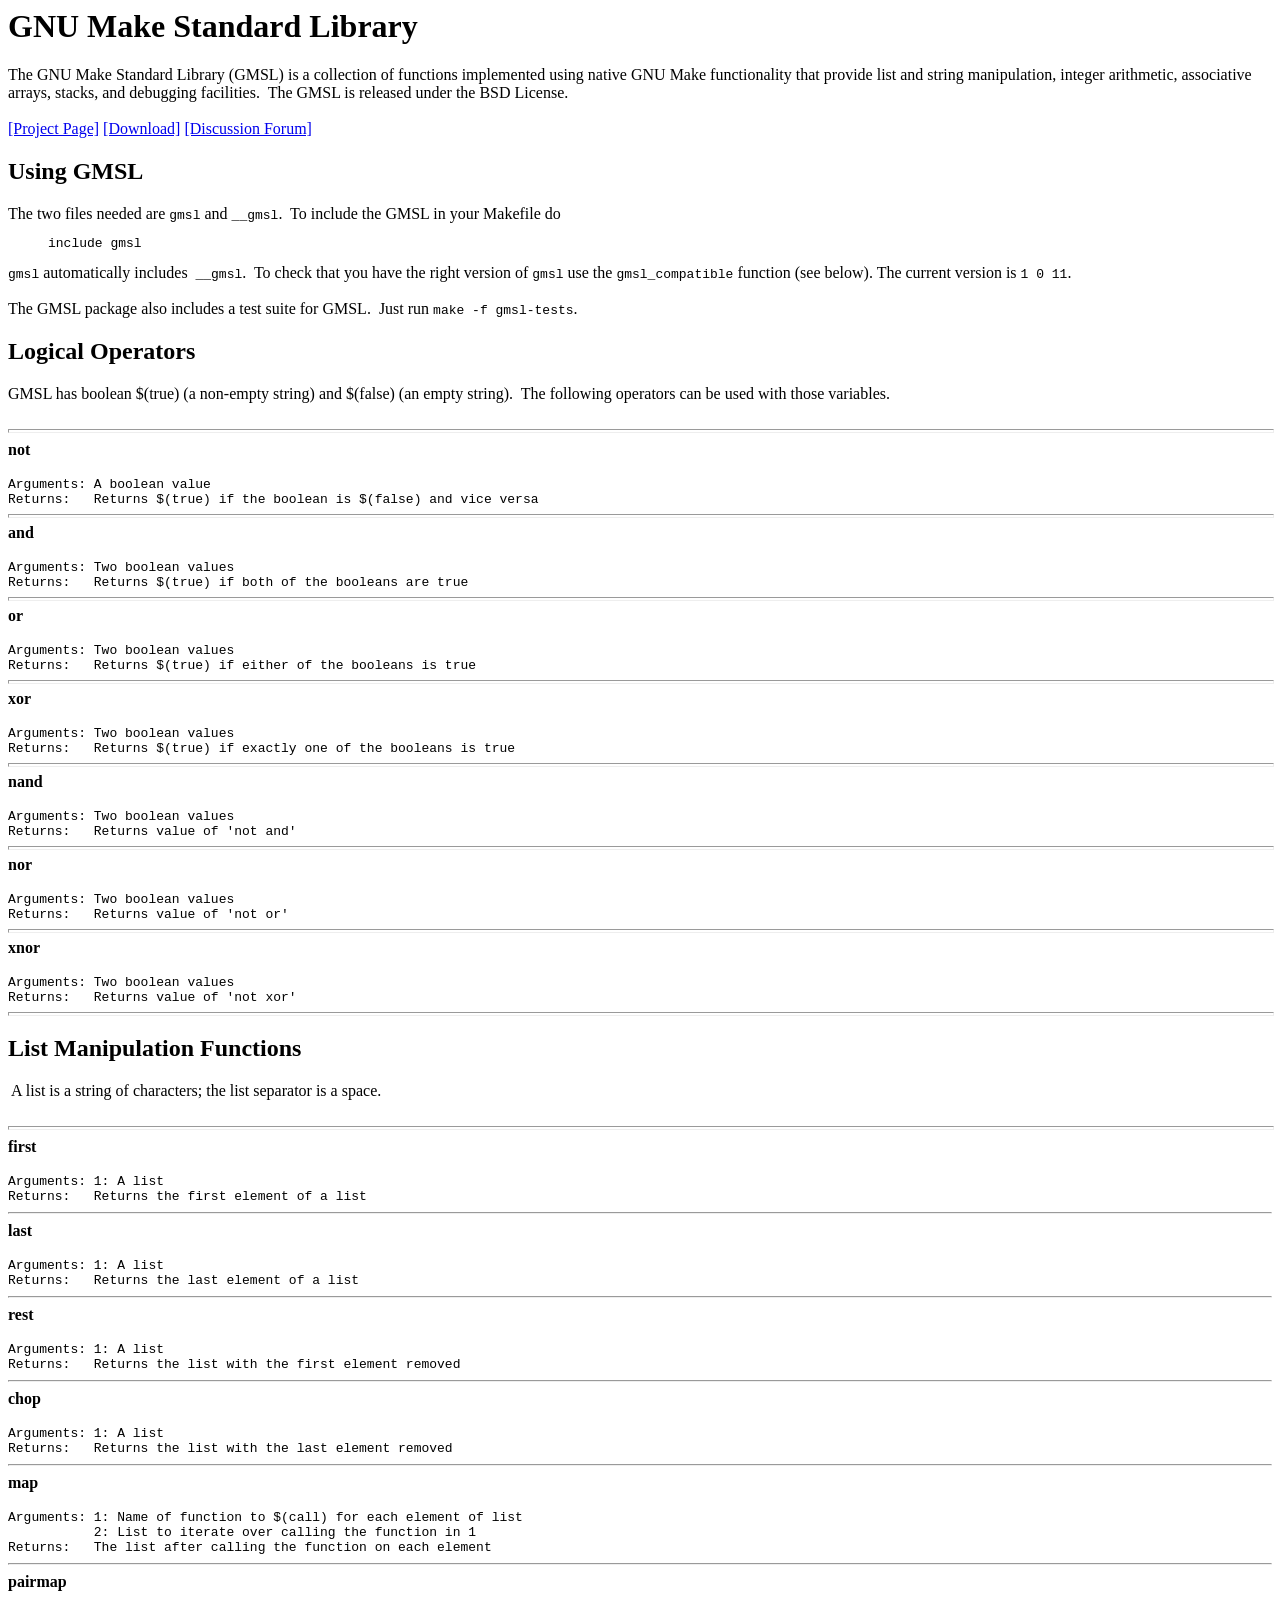
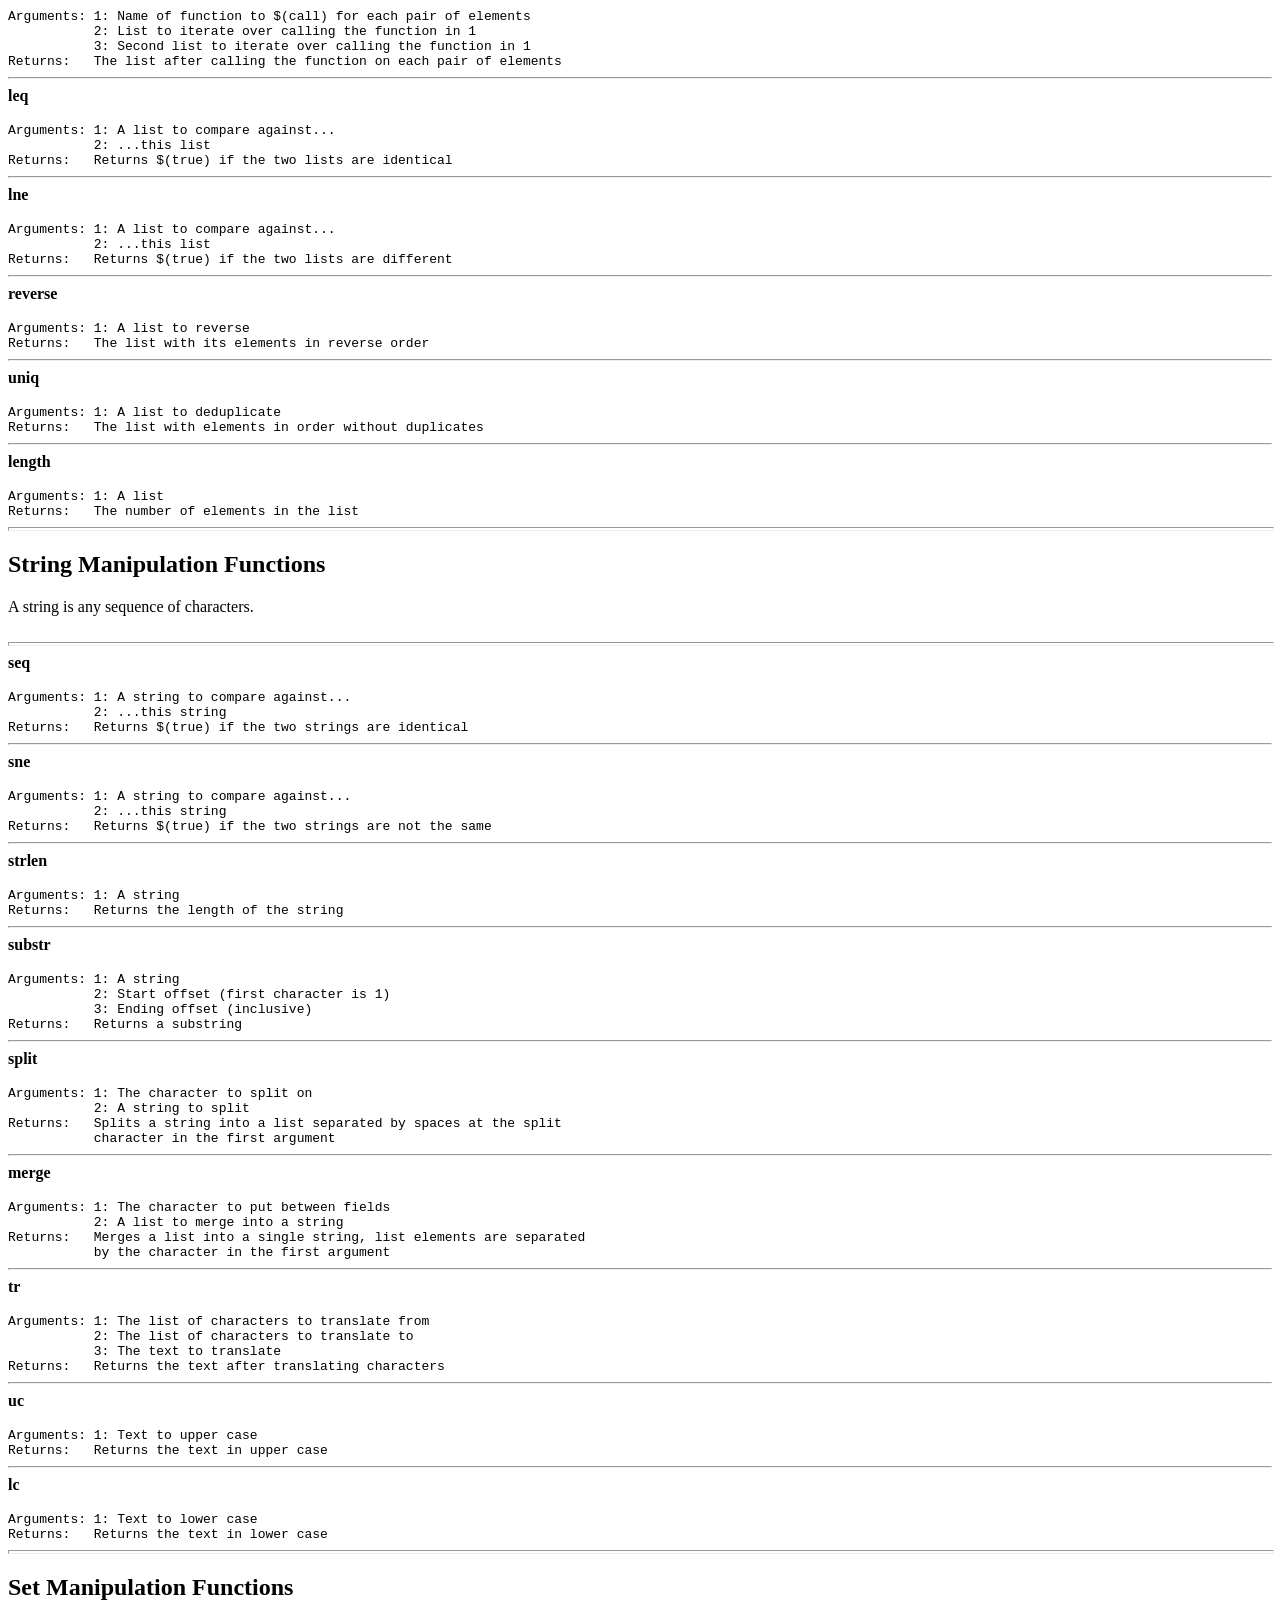
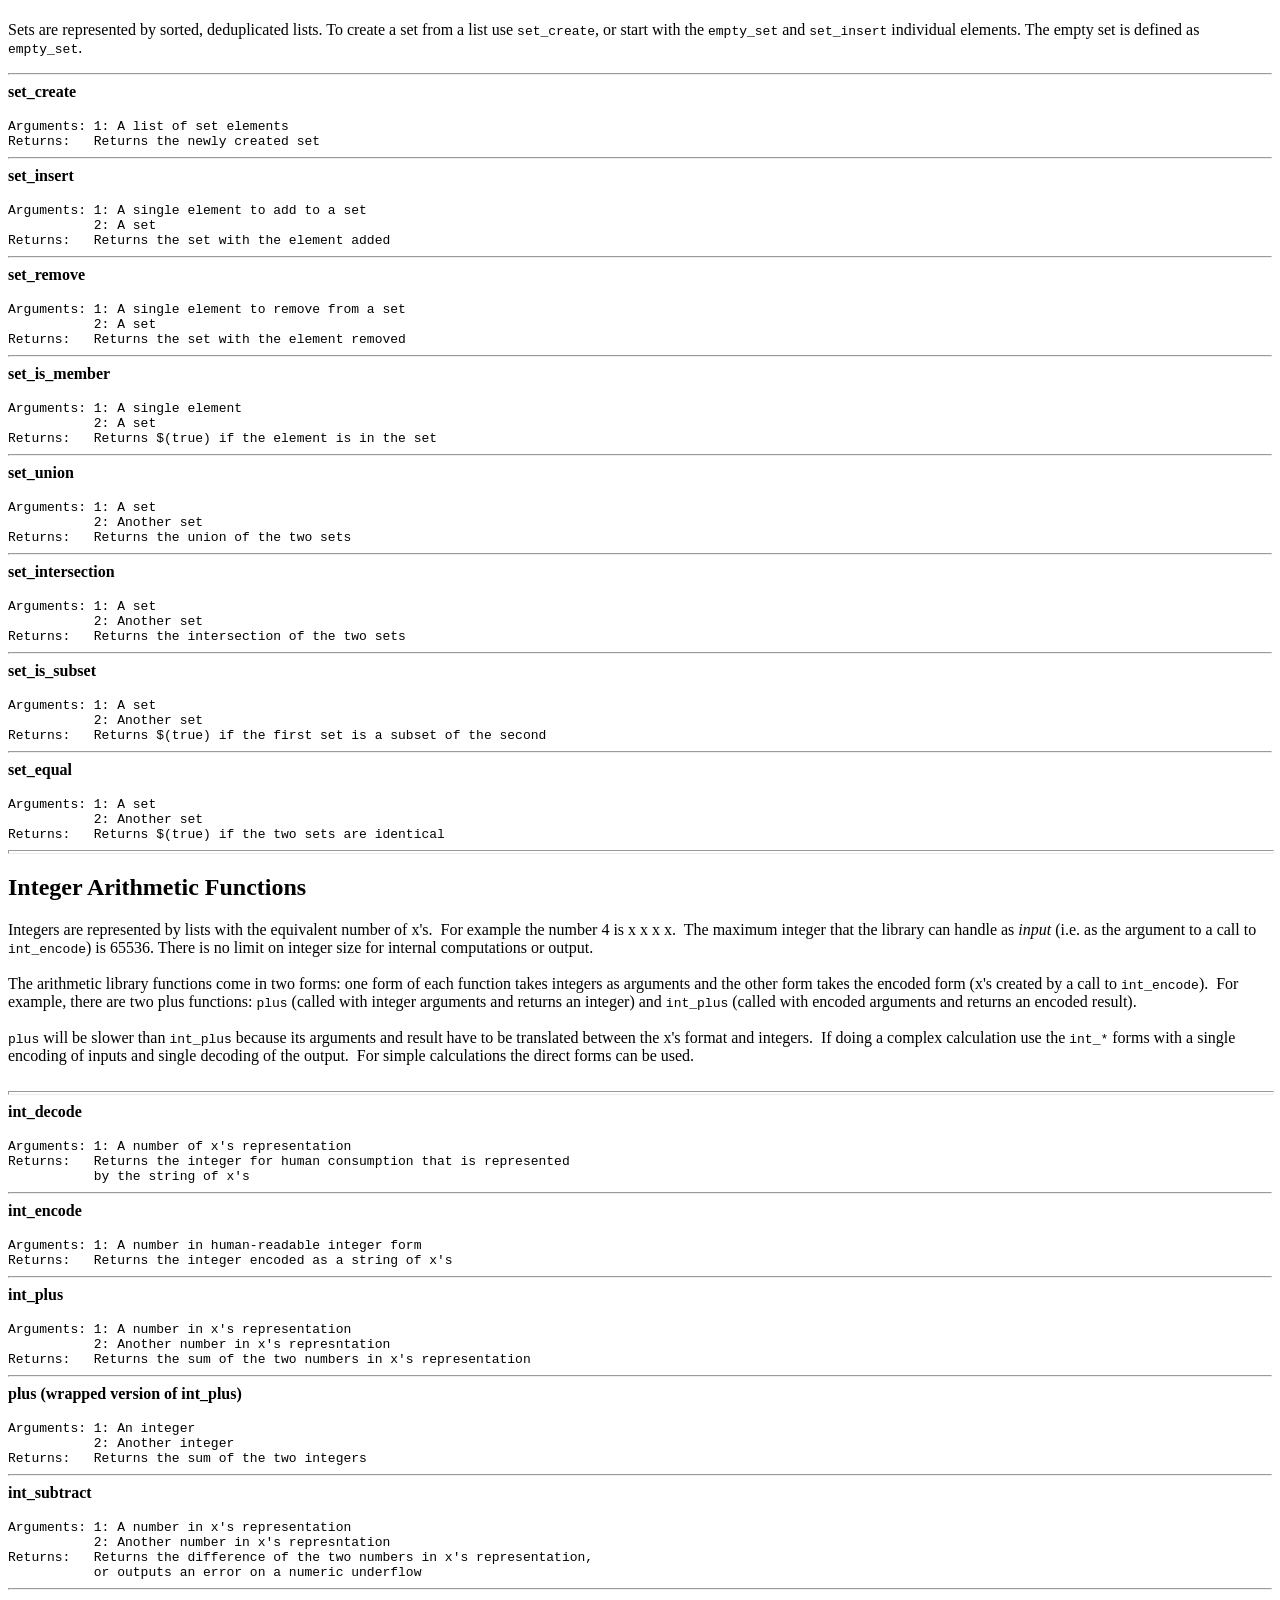
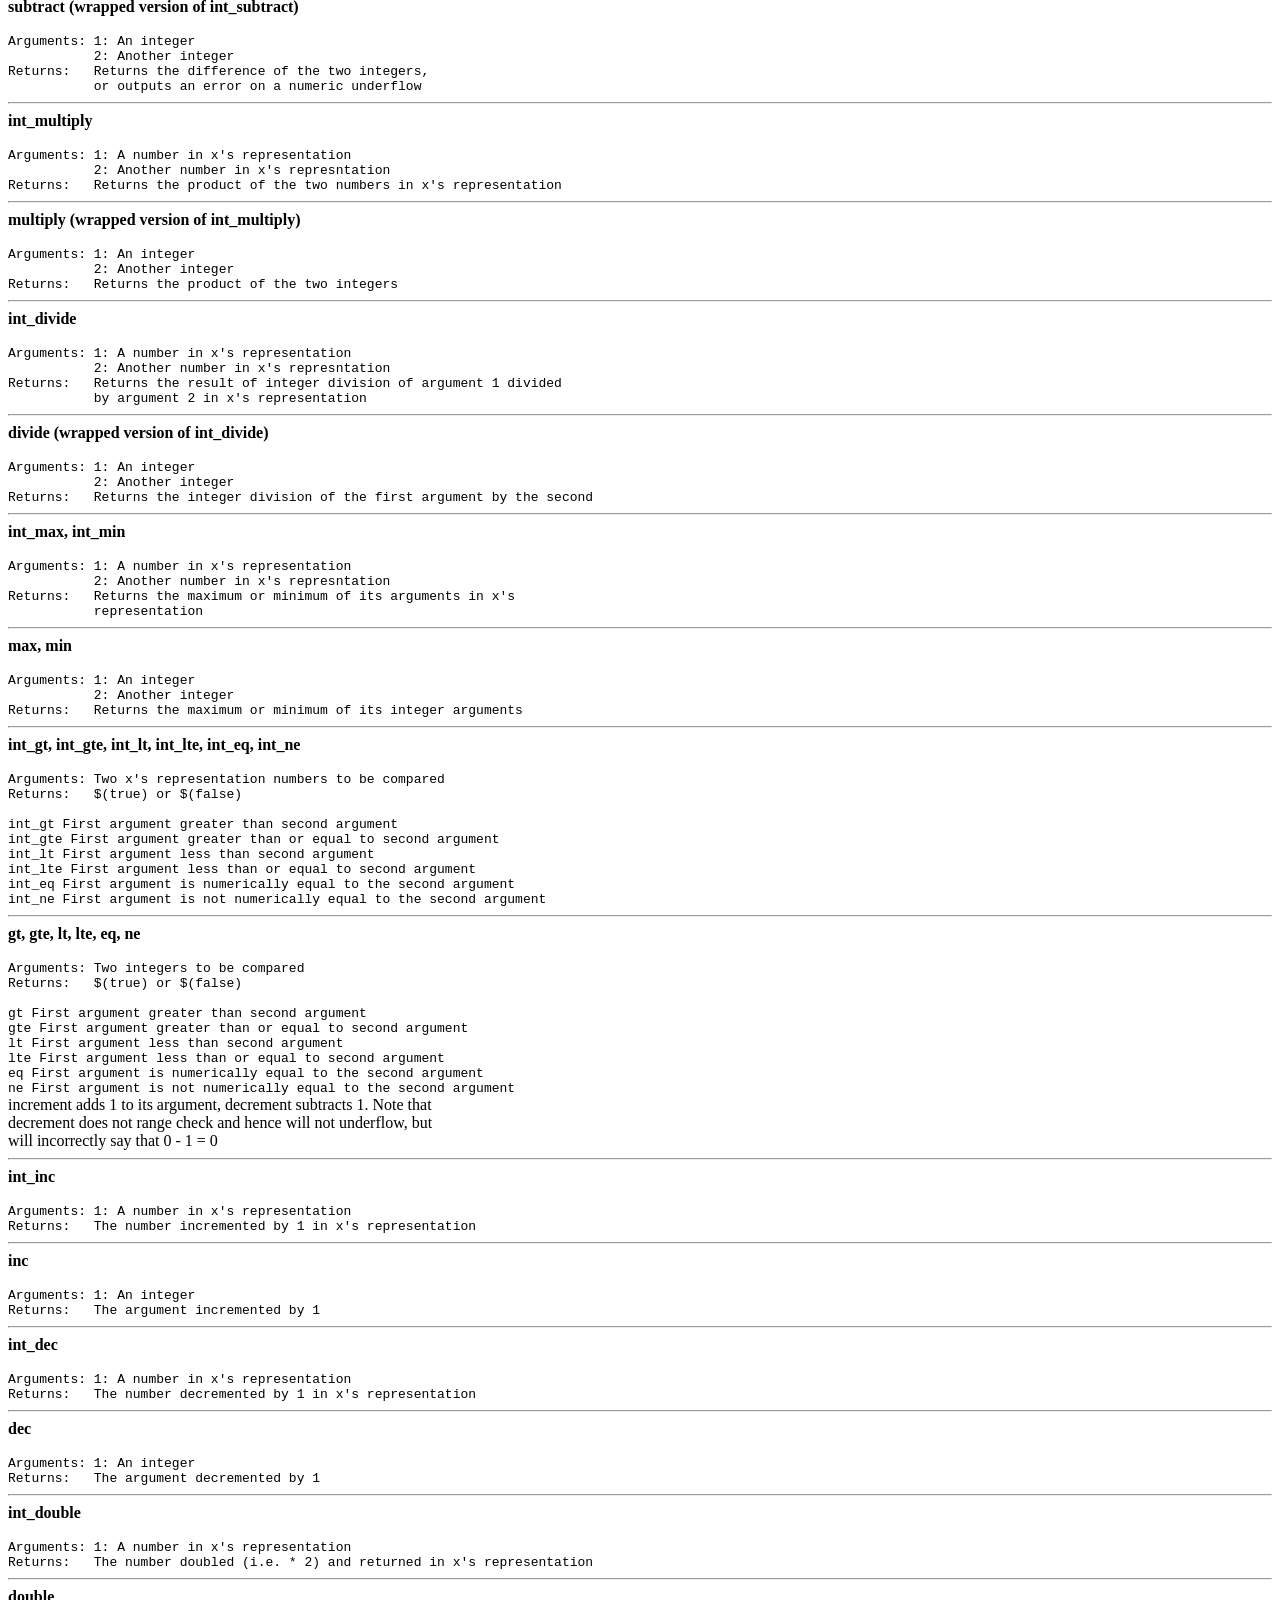
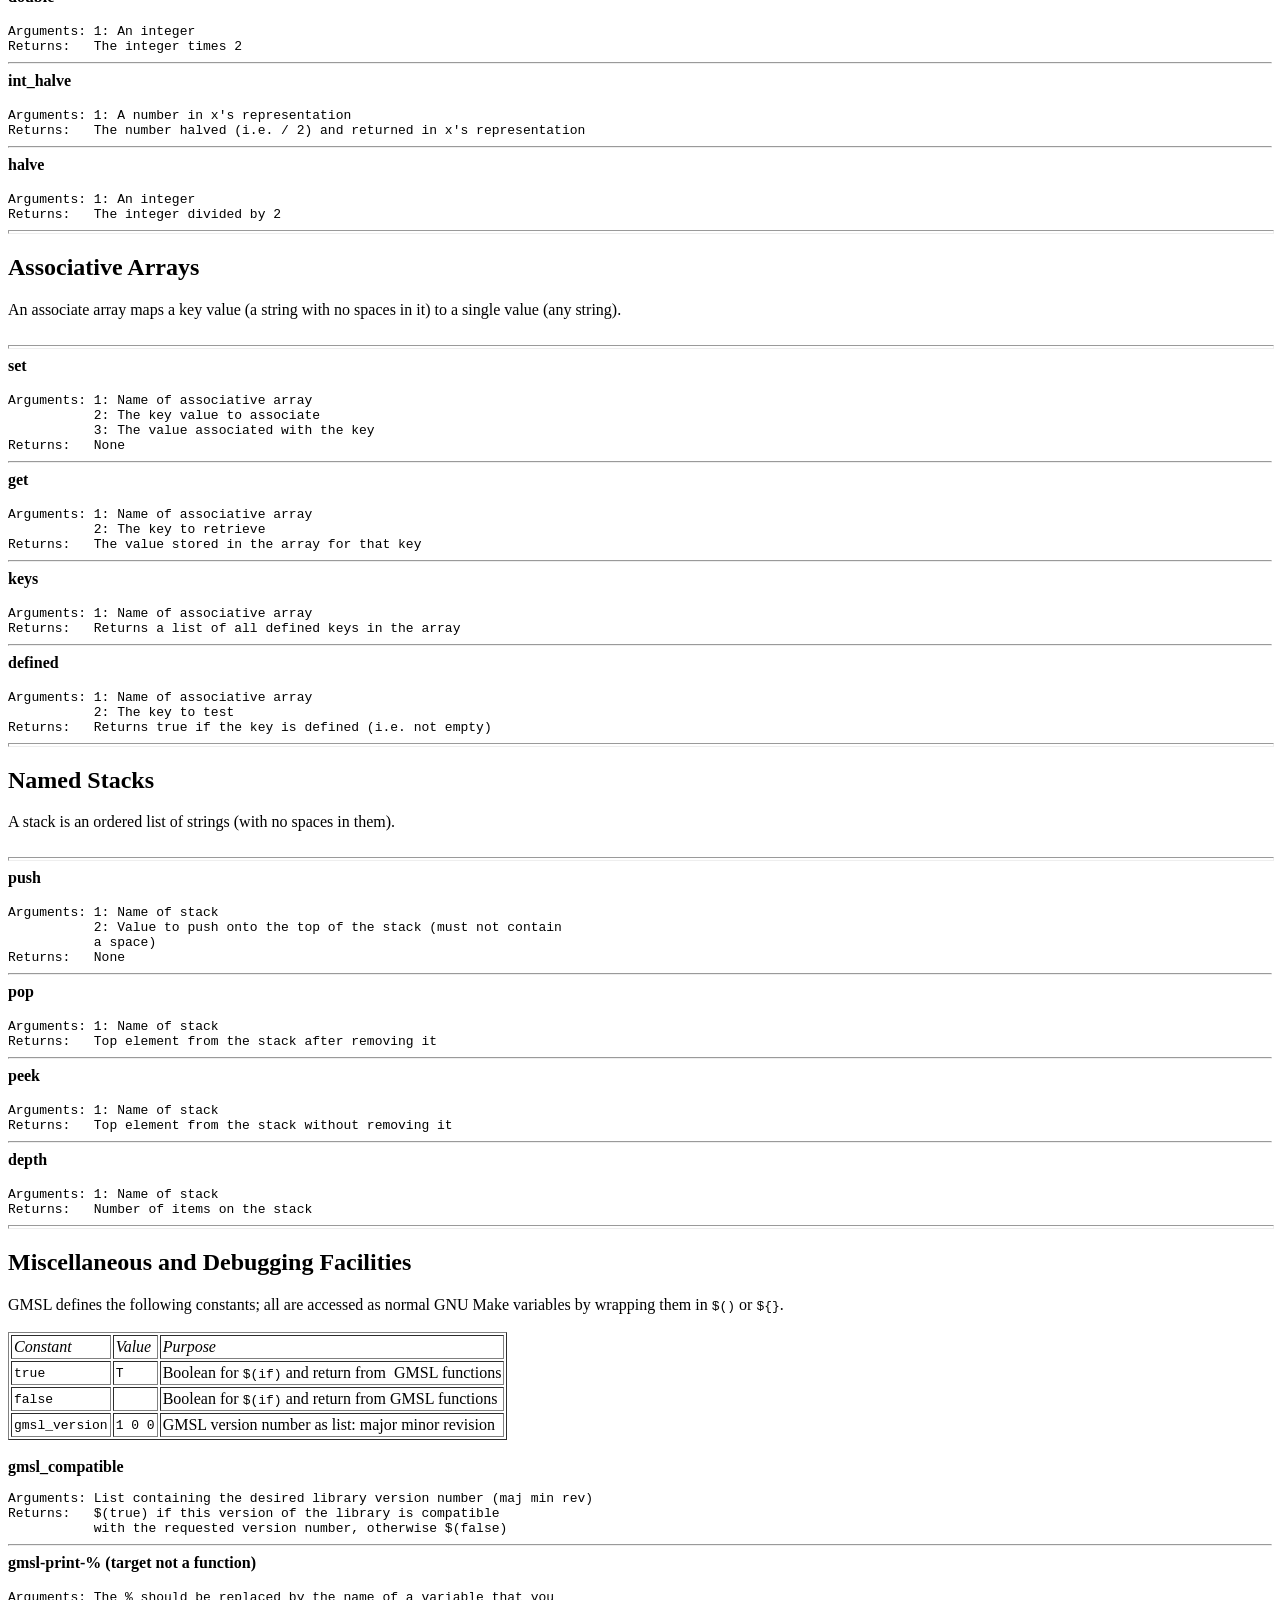
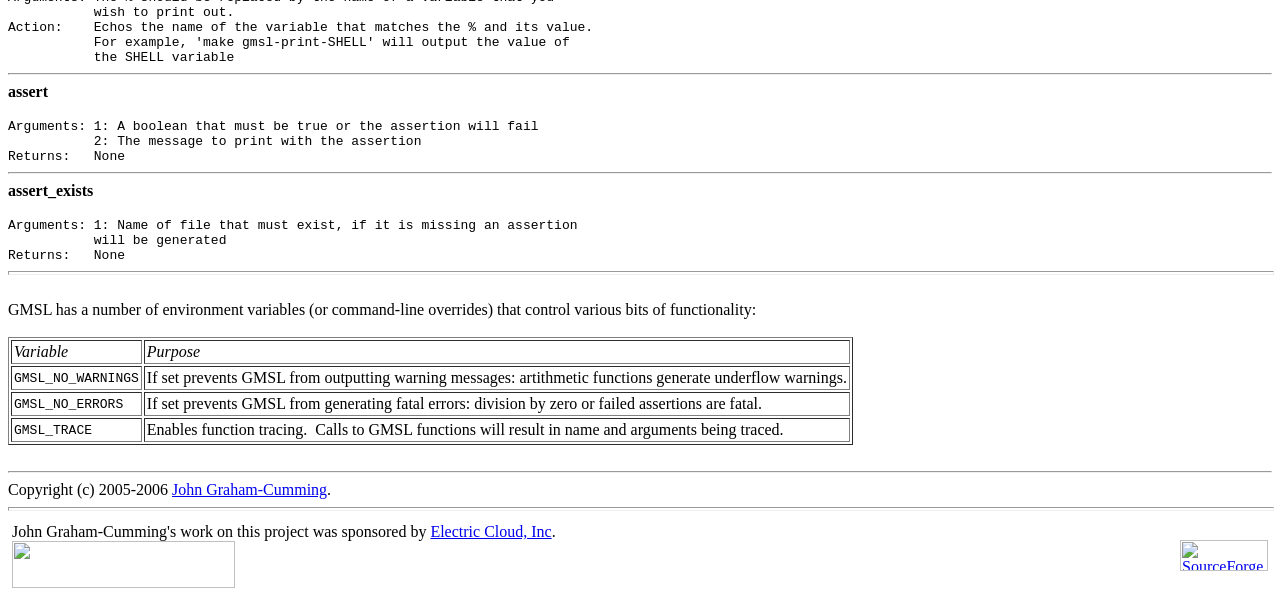
==== index.html @ c6a7bec9 "Initial commit" ====
<!DOCTYPE html PUBLIC "-//W3C//DTD HTML 4.01 Transitional//EN">
<html><head>
  <meta content="text/html; charset=ISO-8859-1" http-equiv="content-type">
  <title>GNU Make Standard Library</title></head>

<body>
<h1>GNU Make Standard Library</h1>
The GNU Make Standard Library (GMSL) is a collection of functions
implemented using native GNU Make functionality that provide list and
string manipulation, integer arithmetic, associative arrays, stacks,
and debugging facilities.&nbsp; The GMSL is released under the BSD License.<br>
<br>
<a href="http://sourceforge.net/projects/gmsl/">[Project Page]</a> <a href="http://sourceforge.net/project/showfiles.php?group_id=129887">[Download]</a>
<a href="http://sourceforge.net/forum/forum.php?forum_id=443916">[Discussion
Forum]</a><br>
<h2>Using GMSL</h2>
The two files needed are <span style="font-family: monospace;">gmsl</span>
and <span style="font-family: monospace;">__gmsl</span>.&nbsp; To
include the GMSL in your Makefile do<br>
<pre style="margin-left: 40px;">include gmsl</pre>
<span style="font-family: monospace;">gmsl</span> automatically includes<span style="font-family: monospace;"> __gmsl</span>.&nbsp; To check that
you have the right version of <span style="font-family: monospace;">gmsl</span>
use the <span style="font-family: monospace;">gmsl_compatible</span>
function (see
below). The current version is <span style="font-family: monospace;">1
0 11</span>.<br>
<br>
The GMSL package also includes a test suite for GMSL.&nbsp; Just run <span style="font-family: monospace;">make -f gmsl-tests</span>.<br>
<h2>Logical Operators</h2>GMSL has boolean $(true) (a non-empty string)
and $(false) (an empty string).&nbsp; The following operators can be
used with those variables.<br>
<br>
<hr style="width: 100%; height: 2px;"><span style="font-weight: bold;">not</span><br>

<br>

<span style="font-family: monospace;">Arguments: A boolean value</span><br style="font-family: monospace;">

<span style="font-family: monospace;">Returns:&nbsp;&nbsp; Returns $(true) if the boolean is $(false) and vice versa</span><br style="font-family: monospace;">

<hr style="width: 100%; height: 2px; font-family: monospace;"><span style="font-weight: bold;"></span><span style="font-weight: bold;">and</span><br>
<br>
<span style="font-family: monospace;">Arguments: Two boolean values</span><br style="font-family: monospace;">
<span style="font-family: monospace;">Returns:&nbsp;&nbsp; Returns $(true) if both of the booleans are true</span><br style="font-family: monospace;">
<hr style="width: 100%; height: 2px; font-family: monospace;"><span style="font-weight: bold;">or</span><br>
<br>
<span style="font-family: monospace;">Arguments: Two boolean values</span><br style="font-family: monospace;">
<span style="font-family: monospace;">Returns:&nbsp;&nbsp; Returns $(true) if either of the booleans is true</span><br style="font-family: monospace;">
<hr style="width: 100%; height: 2px; font-family: monospace;"><span style="font-weight: bold;">xor</span><br style="font-weight: bold;">
<br>
<span style="font-family: monospace;">Arguments: Two boolean values</span><br style="font-family: monospace;">
<span style="font-family: monospace;">Returns:&nbsp;&nbsp; Returns $(true) if exactly one of the booleans is true</span><br style="font-family: monospace;">
<hr style="width: 100%; height: 2px; font-family: monospace;"><span style="font-weight: bold;">nand</span><br>
<br>
<span style="font-family: monospace;">Arguments: Two boolean values</span><br style="font-family: monospace;">
<span style="font-family: monospace;">Returns:&nbsp;&nbsp; Returns value of 'not and'</span><br style="font-family: monospace;">
<hr style="width: 100%; height: 2px; font-family: monospace;"><span style="font-weight: bold;">nor</span><br>
<br>
<span style="font-family: monospace;">Arguments: Two boolean values</span><br style="font-family: monospace;">
<span style="font-family: monospace;">Returns:&nbsp;&nbsp; Returns value of 'not or'</span><br style="font-family: monospace;">
<hr style="width: 100%; height: 2px; font-family: monospace;"><span style="font-weight: bold;">xnor</span><br>
<br>
<span style="font-family: monospace;">Arguments: Two boolean values</span><br style="font-family: monospace;">
<span style="font-family: monospace;">Returns:&nbsp;&nbsp; Returns value of 'not xor'</span><br style="font-family: monospace;">
<hr style="width: 100%; height: 2px; font-family: monospace;">
<h2>List Manipulation Functions</h2>
&nbsp;A list is a string of characters; the list separator is a space.<br>

<br>
<hr style="width: 100%; height: 2px;"><b>first</b><br>
<br>
<span style="font-family: monospace;">Arguments: 1: A list<br>
Returns:&nbsp;&nbsp;&nbsp;Returns the first element of a list<br>
</span>
<hr><b>last</b><br>
<br>
<span style="font-family: monospace;">Arguments: 1: A list<br>
Returns:&nbsp;&nbsp;&nbsp;Returns the last element of a list<br>
</span>
<hr><b>rest</b><br>
<br>
<span style="font-family: monospace;">Arguments: 1: A list<br>
Returns:&nbsp;&nbsp;&nbsp;Returns the list with the first element
removed<br>
</span>
<hr><b>chop</b><br>
<br>
<span style="font-family: monospace;">Arguments: 1: A list<br>
Returns:&nbsp;&nbsp;&nbsp;Returns the list with the last element removed<br>
</span>
<hr><b>map</b><br>
<br>
<span style="font-family: monospace;">Arguments: 1: Name of function to
$(call) for each element of list<br>
&nbsp;&nbsp;&nbsp;&nbsp;&nbsp;&nbsp;&nbsp;&nbsp;&nbsp;&nbsp; 2: List to
iterate over calling the function in 1<br>
Returns:&nbsp;&nbsp;&nbsp;The list after calling the function on each
element<br>
</span>
<hr><b>pairmap</b><br>
<br>
<span style="font-family: monospace;">Arguments: 1: Name of function to
$(call) for each pair of elements<br>
&nbsp;&nbsp;&nbsp;&nbsp;&nbsp;&nbsp;&nbsp;&nbsp;&nbsp;&nbsp; 2: List to
iterate over calling the function in 1<br>
&nbsp;&nbsp;&nbsp;&nbsp;&nbsp;&nbsp;&nbsp;&nbsp;&nbsp;&nbsp; 3: Second
list to iterate over calling the function in 1<br>
Returns:&nbsp;&nbsp;&nbsp;The list after calling the function on each
pair of elements<br>
</span>
<hr><b>leq</b><br>
<br>
<span style="font-family: monospace;">Arguments: 1: A list to compare
against...<br>
&nbsp;&nbsp;&nbsp;&nbsp;&nbsp;&nbsp;&nbsp;&nbsp;&nbsp;&nbsp; 2: ...this
list<br>
Returns:&nbsp;&nbsp;&nbsp;Returns $(true) if the two lists are identical<br>
</span>
<hr><b>lne</b><br>
<br>
<span style="font-family: monospace;">Arguments: 1: A list to compare
against...<br>
&nbsp;&nbsp;&nbsp;&nbsp;&nbsp;&nbsp;&nbsp;&nbsp;&nbsp;&nbsp; 2: ...this
list<br>
Returns:&nbsp;&nbsp;&nbsp;Returns $(true) if the two lists are different<br>
</span>
<hr><b>reverse</b><br>
<br>
<span style="font-family: monospace;">Arguments: 1: A list to reverse<br>
Returns:&nbsp;&nbsp;&nbsp;The list with its elements in reverse order<br>
</span>
<hr><b>uniq</b><br>
<br>
<span style="font-family: monospace;">Arguments: 1: A list to deduplicate<br>
Returns:&nbsp;&nbsp;&nbsp;The list with elements in order without duplicates<br>
</span>
<hr><b>length</b><br>
<br>
<span style="font-family: monospace;">Arguments: 1: A list<br>
Returns:&nbsp;&nbsp;&nbsp;The number of elements in the list<br>
</span>
<hr style="width: 100%; height: 2px;"><span style="font-family: monospace;"></span>
<h2>String Manipulation Functions</h2>
A string is any sequence of characters.<br>
<br>
<hr style="width: 100%; height: 2px;"><b>seq</b><br>
<br>
<span style="font-family: monospace;">Arguments: 1: A string to compare
against...<br>
&nbsp;&nbsp;&nbsp;&nbsp;&nbsp;&nbsp;&nbsp;&nbsp;&nbsp;&nbsp; 2: ...this
string<br>
Returns:&nbsp;&nbsp;&nbsp;Returns $(true) if the two strings are
identical<br>
</span>
<hr><b>sne</b><br>
<br>
<span style="font-family: monospace;">Arguments: 1: A string to compare
against...<br>
&nbsp;&nbsp;&nbsp;&nbsp;&nbsp;&nbsp;&nbsp;&nbsp;&nbsp;&nbsp; 2: ...this
string<br>
Returns:&nbsp;&nbsp;&nbsp;Returns $(true) if the two strings are not
the same<br>
</span>
<hr><b>strlen</b><br>
<br>
<span style="font-family: monospace;">Arguments: 1: A string<br>
Returns:&nbsp;&nbsp;&nbsp;Returns the length of the string<br>
</span>
<hr><b>substr</b><br>
<br>
<span style="font-family: monospace;">Arguments: 1: A string<br>
&nbsp;&nbsp;&nbsp;&nbsp;&nbsp;&nbsp;&nbsp;&nbsp;&nbsp;&nbsp; 2: Start offset (first character is 1)<br>
&nbsp;&nbsp;&nbsp;&nbsp;&nbsp;&nbsp;&nbsp;&nbsp;&nbsp;&nbsp; 3: Ending offset (inclusive)<br>Returns:&nbsp;&nbsp;&nbsp;Returns a substring<br>
</span>
<hr><b>split</b><br>
<br>
<span style="font-family: monospace;">Arguments: 1: The character to
split on<br>
&nbsp;&nbsp;&nbsp;&nbsp;&nbsp;&nbsp;&nbsp;&nbsp;&nbsp;&nbsp; 2: A
string to split<br>
Returns:&nbsp;&nbsp;&nbsp;Splits a string into a list separated by
spaces at the split<br>
&nbsp;&nbsp;&nbsp;&nbsp;&nbsp;&nbsp;&nbsp;&nbsp;&nbsp;&nbsp; character
in the first argument<br>
</span>
<hr><b>merge</b><br>
<br>
<span style="font-family: monospace;">Arguments: 1: The character to
put between fields<br>
&nbsp;&nbsp;&nbsp;&nbsp;&nbsp;&nbsp;&nbsp;&nbsp;&nbsp;&nbsp; 2: A list
to merge into a string<br>
Returns:&nbsp;&nbsp;&nbsp;Merges a list into a single string, list
elements are separated<br>
&nbsp;&nbsp;&nbsp;&nbsp;&nbsp;&nbsp;&nbsp;&nbsp;&nbsp;&nbsp; by the
character in the first argument<br>
</span>
<hr><b>tr</b><br>
<br>
<span style="font-family: monospace;">Arguments: 1: The list of
characters to translate from <br>
&nbsp;&nbsp;&nbsp;&nbsp;&nbsp;&nbsp;&nbsp;&nbsp;&nbsp;&nbsp; 2: The
list of characters to translate to<br>
&nbsp;&nbsp;&nbsp;&nbsp;&nbsp;&nbsp;&nbsp;&nbsp;&nbsp;&nbsp; 3: The
text to translate<br>
Returns:&nbsp;&nbsp;&nbsp;Returns the text after translating characters<br>
</span>
<hr><b>uc</b><br>
<br>
<span style="font-family: monospace;">Arguments: 1: Text to upper case<br>
Returns:&nbsp;&nbsp;&nbsp;Returns the text in upper case<br>
</span>
<hr><b>lc</b><br>
<br>
<span style="font-family: monospace;">Arguments: 1: Text to lower case<br>
Returns:&nbsp;&nbsp;&nbsp;Returns the text in lower case<br>
</span>
<hr style="width: 100%; height: 2px;"><span style="font-family: monospace;"></span>
<h2>Set Manipulation Functions</h2>
Sets are represented by sorted, deduplicated lists.  To create a set
from a list use <span style="font-family:
monospace;">set_create</span>, or start with the <span
style="font-family: monospace;">empty_set</span> and <span
style="font-family: monospace;">set_insert</span> individual elements.
The empty set is defined as <span style="font-family:
monospace;">empty_set</span>.<p>

<hr><b>set_create</b><br>
<br>
<span style="font-family: monospace;">Arguments: 1: A list of set elements<br>
Returns:&nbsp;&nbsp;&nbsp;Returns the newly created set<br>
</span>

<hr><b>set_insert</b><br>
<br>
<span style="font-family: monospace;">Arguments: 1: A single element to add to a set<br>
&nbsp;&nbsp;&nbsp;&nbsp;&nbsp;&nbsp;&nbsp;&nbsp;&nbsp;&nbsp;&nbsp;2: A set<br>
Returns:&nbsp;&nbsp;&nbsp;Returns the set with the element added<br>
</span>

<hr><b>set_remove</b><br>
<br>
<span style="font-family: monospace;">Arguments: 1: A single element to remove from a set<br>
&nbsp;&nbsp;&nbsp;&nbsp;&nbsp;&nbsp;&nbsp;&nbsp;&nbsp;&nbsp;&nbsp;2: A set<br>
Returns:&nbsp;&nbsp;&nbsp;Returns the set with the element removed<br>
</span>

<hr><b>set_is_member</b><br>
<br>
<span style="font-family: monospace;">Arguments: 1: A single element<br>
&nbsp;&nbsp;&nbsp;&nbsp;&nbsp;&nbsp;&nbsp;&nbsp;&nbsp;&nbsp;&nbsp;2: A set<br>
Returns:&nbsp;&nbsp;&nbsp;Returns $(true) if the element is in the set<br>
</span>

<hr><b>set_union</b><br>
<br>
<span style="font-family: monospace;">Arguments: 1: A set<br>
&nbsp;&nbsp;&nbsp;&nbsp;&nbsp;&nbsp;&nbsp;&nbsp;&nbsp;&nbsp;&nbsp;2: Another set<br>
Returns:&nbsp;&nbsp;&nbsp;Returns the union of the two sets<br>
</span>

<hr><b>set_intersection</b><br>
<br>
<span style="font-family: monospace;">Arguments: 1: A set<br>
&nbsp;&nbsp;&nbsp;&nbsp;&nbsp;&nbsp;&nbsp;&nbsp;&nbsp;&nbsp;&nbsp;2: Another set<br>
Returns:&nbsp;&nbsp;&nbsp;Returns the intersection of the two sets<br>
</span>

<hr><b>set_is_subset</b><br>
<br>
<span style="font-family: monospace;">Arguments: 1: A set<br>
&nbsp;&nbsp;&nbsp;&nbsp;&nbsp;&nbsp;&nbsp;&nbsp;&nbsp;&nbsp;&nbsp;2: Another set<br>
Returns:&nbsp;&nbsp;&nbsp;Returns $(true) if the first set is a subset of the second<br>
</span>

<hr><b>set_equal</b><br>
<br>
<span style="font-family: monospace;">Arguments: 1: A set<br>
&nbsp;&nbsp;&nbsp;&nbsp;&nbsp;&nbsp;&nbsp;&nbsp;&nbsp;&nbsp;&nbsp;2: Another set<br>
Returns:&nbsp;&nbsp;&nbsp;Returns $(true) if the two sets are identical<br>
</span>

<hr style="width: 100%; height: 2px;"><span style="font-family: monospace;"></span>
<h2>Integer Arithmetic Functions</h2>
Integers are represented by lists with the equivalent number of
x's.&nbsp; For example the number 4 is x x x x.&nbsp; The maximum
integer that the library can handle as <span style="font-style: italic;">input</span> (i.e. as the argument to a
call to <span style="font-family: monospace;">int_encode</span>) is
65536. There is no limit on integer size for internal computations or
output.<br>
<br>
The arithmetic library functions come in two forms: one form of each
function takes integers as arguments and the other form takes the
encoded form (x's created by a call to <span style="font-family: monospace;">int_encode</span>).&nbsp; For example,
there are two plus functions: <span style="font-family: monospace;">plus</span>
(called with integer arguments and returns an integer) and <span style="font-family: monospace;">int_plus</span> (called with encoded
arguments and returns an encoded result).<br>
<br>
<span style="font-family: monospace;">plus</span> will be slower than <span style="font-family: monospace;">int_plus</span> because its arguments
and result have to be translated between the x's format and
integers.&nbsp; If doing a complex calculation use the <span style="font-family: monospace;">int_*</span> forms with a single
encoding of inputs and single decoding of the output.&nbsp; For simple
calculations the direct forms can be used.<br>
<br>
<hr style="width: 100%; height: 2px;"><b>int_decode</b><br>
<br>
<span style="font-family: monospace;">Arguments: 1: A number of x's
representation<br>
Returns:&nbsp;&nbsp;&nbsp;Returns the integer for human consumption
that is represented<br>
&nbsp;&nbsp;&nbsp;&nbsp;&nbsp;&nbsp;&nbsp;&nbsp;&nbsp;&nbsp; by the
string of x's<br>
</span>
<hr><b>int_encode</b><br>
<br>
<span style="font-family: monospace;">Arguments: 1: A number in
human-readable integer form<br>
Returns:&nbsp;&nbsp;&nbsp;Returns the integer encoded as a string of x's<br>
</span>
<hr><b>int_plus</b><br>
<br>
<span style="font-family: monospace;">Arguments: 1: A number in x's
representation<br>
&nbsp;&nbsp;&nbsp;&nbsp;&nbsp;&nbsp;&nbsp;&nbsp;&nbsp;&nbsp; 2: Another
number in x's represntation<br>
Returns:&nbsp;&nbsp;&nbsp;Returns the sum of the two numbers in x's
representation<br>
</span>
<hr><b>plus (wrapped version of int_plus)</b><br>
<br>
<span style="font-family: monospace;">Arguments: 1: An integer<br>
&nbsp;&nbsp;&nbsp;&nbsp;&nbsp;&nbsp;&nbsp;&nbsp;&nbsp;&nbsp; 2: Another
integer<br>
Returns:&nbsp;&nbsp;&nbsp;Returns the sum of the two integers<br>
</span>
<hr><b>int_subtract</b><br>
<br>
<span style="font-family: monospace;">Arguments: 1: A number in x's
representation<br>
&nbsp;&nbsp;&nbsp;&nbsp;&nbsp;&nbsp;&nbsp;&nbsp;&nbsp;&nbsp; 2: Another
number in x's represntation<br>
Returns:&nbsp;&nbsp;&nbsp;Returns the difference of the two numbers in
x's representation,<br>
&nbsp;&nbsp;&nbsp;&nbsp;&nbsp;&nbsp;&nbsp;&nbsp;&nbsp;&nbsp; or outputs
an error on a numeric underflow<br>
</span>
<hr><b>subtract (wrapped version of int_subtract)</b><br>
<br>
<span style="font-family: monospace;">Arguments: 1: An integer<br>
&nbsp;&nbsp;&nbsp;&nbsp;&nbsp;&nbsp;&nbsp;&nbsp;&nbsp;&nbsp; 2: Another
integer<br>
Returns:&nbsp;&nbsp;&nbsp;Returns the difference of the two integers,<br>
&nbsp;&nbsp;&nbsp;&nbsp;&nbsp;&nbsp;&nbsp;&nbsp;&nbsp;&nbsp; or outputs
an error on a numeric underflow<br>
</span>
<hr><b>int_multiply</b><br>
<br>
<span style="font-family: monospace;">Arguments: 1: A number in x's
representation<br>
&nbsp;&nbsp;&nbsp;&nbsp;&nbsp;&nbsp;&nbsp;&nbsp;&nbsp;&nbsp; 2: Another
number in x's represntation<br>
Returns:&nbsp;&nbsp;&nbsp;Returns the product of the two numbers in x's
representation<br>
</span>
<hr><b>multiply (wrapped version of int_multiply)</b><br>
<br>
<span style="font-family: monospace;">Arguments: 1: An integer<br>
&nbsp;&nbsp;&nbsp;&nbsp;&nbsp;&nbsp;&nbsp;&nbsp;&nbsp;&nbsp; 2: Another
integer<br>
Returns:&nbsp;&nbsp;&nbsp;Returns the product of the two integers<br>
</span>
<hr><b>int_divide</b><br>
<br>
<span style="font-family: monospace;">Arguments: 1: A number in x's
representation<br>
&nbsp;&nbsp;&nbsp;&nbsp;&nbsp;&nbsp;&nbsp;&nbsp;&nbsp;&nbsp; 2: Another
number in x's represntation<br>
Returns:&nbsp;&nbsp;&nbsp;Returns the result of integer division of
argument 1 divided<br>
&nbsp;&nbsp;&nbsp;&nbsp;&nbsp;&nbsp;&nbsp;&nbsp;&nbsp;&nbsp; by
argument 2 in x's representation<br>
</span>
<hr><b>divide (wrapped version of int_divide)</b><br>
<br>
<span style="font-family: monospace;">Arguments: 1: An integer<br>
&nbsp;&nbsp;&nbsp;&nbsp;&nbsp;&nbsp;&nbsp;&nbsp;&nbsp;&nbsp; 2: Another
integer<br>
Returns:&nbsp;&nbsp;&nbsp;Returns the integer division of the first
argument by the second<br>
</span>
<hr><b>int_max, int_min</b><br>
<br>
<span style="font-family: monospace;">Arguments: 1: A number in x's
representation<br>
&nbsp;&nbsp;&nbsp;&nbsp;&nbsp;&nbsp;&nbsp;&nbsp;&nbsp;&nbsp; 2: Another
number in x's represntation<br>
Returns:&nbsp;&nbsp;&nbsp;Returns the maximum or minimum of its
arguments in x's<br>
&nbsp;&nbsp;&nbsp;&nbsp;&nbsp;&nbsp;&nbsp;&nbsp;&nbsp;&nbsp;
representation<br>
</span>
<hr><b>max, min</b><br>
<br>
<span style="font-family: monospace;">Arguments: 1: An integer<br>
&nbsp;&nbsp;&nbsp;&nbsp;&nbsp;&nbsp;&nbsp;&nbsp;&nbsp;&nbsp; 2: Another
integer<br>
Returns:&nbsp;&nbsp;&nbsp;Returns the maximum or minimum of its integer
arguments<br>
</span>
<hr><b>int_gt, int_gte, int_lt, int_lte, int_eq, int_ne</b><br>
<br>
<span style="font-family: monospace;">Arguments: Two x's representation
numbers to be compared<br>
Returns:&nbsp;&nbsp;&nbsp;$(true) or $(false)<br>
<br>
int_gt First argument greater than second argument<br>
int_gte First argument greater than or equal to second argument<br>
int_lt First argument less than second argument <br>
int_lte First argument less than or equal to second argument<br>
int_eq First argument is numerically equal to the second argument<br>
int_ne First argument is not numerically equal to the second argument<br>
</span>
<hr><b>gt, gte, lt, lte, eq, ne</b><br>
<br>
<span style="font-family: monospace;">Arguments: Two integers to be
compared<br>
Returns:&nbsp;&nbsp;&nbsp;$(true) or $(false)<br>
<br>
gt First argument greater than second argument<br>
gte First argument greater than or equal to second argument<br>
lt First argument less than second argument <br>
lte First argument less than or equal to second argument<br>
eq First argument is numerically equal to the second argument<br>
ne First argument is not numerically equal to the second argument<br>
</span>
increment adds 1 to its argument, decrement subtracts 1. Note that<br>
decrement does not range check and hence will not underflow, but<br>
will incorrectly say that 0 - 1 = 0<br>
<hr><b>int_inc</b><br>
<br>
<span style="font-family: monospace;">Arguments: 1: A number in x's
representation<br>
Returns:&nbsp;&nbsp;&nbsp;The number incremented by 1 in x's
representation<br>
</span>
<hr><b>inc</b><br>
<br>
<span style="font-family: monospace;">Arguments: 1: An integer<br>
Returns:&nbsp;&nbsp;&nbsp;The argument incremented by 1<br>
</span>
<hr><b>int_dec</b><br>
<br>
<span style="font-family: monospace;">Arguments: 1: A number in x's
representation<br>
Returns:&nbsp;&nbsp;&nbsp;The number decremented by 1 in x's
representation<br>
</span>
<hr><b>dec</b><br>
<br>
<span style="font-family: monospace;">Arguments: 1: An integer<br>
Returns:&nbsp;&nbsp;&nbsp;The argument decremented by 1<br>
</span>
<hr><b>int_double</b><br>
<br>
<span style="font-family: monospace;">Arguments: 1: A number in x's
representation<br>
Returns:&nbsp;&nbsp;&nbsp;The number doubled (i.e. * 2) and returned in
x's representation<br>
</span>
<hr><b>double</b><br>
<br>
<span style="font-family: monospace;">Arguments: 1: An integer<br>
Returns:&nbsp;&nbsp;&nbsp;The integer times 2<br>
</span>
<hr><b>int_halve</b><br>
<br>
<span style="font-family: monospace;">Arguments: 1: A number in x's
representation<br>
Returns:&nbsp;&nbsp;&nbsp;The number halved (i.e. / 2) and returned in
x's representation<br>
</span>
<hr><b>halve</b><br>
<br>
<span style="font-family: monospace;">Arguments: 1: An integer<br>
Returns:&nbsp;&nbsp;&nbsp;The integer divided by 2<br>
</span>
<hr style="width: 100%; height: 2px;"><span style="font-family: monospace;"></span>
<h2>Associative Arrays</h2>
An associate array maps a key value (a string with no spaces in it) to
a single value (any string).&nbsp;&nbsp;&nbsp; <br>
<b><br>
</b>
<hr style="width: 100%; height: 2px;"><b>set</b><br>
<br>
<span style="font-family: monospace;">Arguments: 1: Name of associative
array<br>
&nbsp;&nbsp;&nbsp;&nbsp;&nbsp;&nbsp;&nbsp;&nbsp;&nbsp;&nbsp; 2: The key
value to associate<br>
&nbsp;&nbsp;&nbsp;&nbsp;&nbsp;&nbsp;&nbsp;&nbsp;&nbsp;&nbsp; 3: The
value associated with the key<br>
Returns:&nbsp;&nbsp;&nbsp;None<br>
</span>
<hr><b>get</b><br>
<br>
<span style="font-family: monospace;">Arguments: 1: Name of associative
array<br>
&nbsp;&nbsp;&nbsp;&nbsp;&nbsp;&nbsp;&nbsp;&nbsp;&nbsp;&nbsp; 2: The key
to retrieve<br>
Returns:&nbsp;&nbsp;&nbsp;The value stored in the array for that key<br>
</span>
<hr><b>keys</b><br>
<br>
<span style="font-family: monospace;">Arguments: 1: Name of associative
array<br>
Returns:&nbsp;&nbsp;&nbsp;Returns a list of all defined keys in the
array<br>
</span>
<hr><b>defined</b><br>
<br>
<span style="font-family: monospace;">Arguments: 1: Name of associative
array<br>
&nbsp;&nbsp;&nbsp;&nbsp;&nbsp;&nbsp;&nbsp;&nbsp;&nbsp;&nbsp; 2: The key
to test<br>
Returns:&nbsp;&nbsp;&nbsp;Returns true if the key is defined (i.e. not
empty)<br>
</span>
<hr style="width: 100%; height: 2px;"><span style="font-family: monospace;"></span>
<h2>Named Stacks</h2>
A stack is an ordered list of strings (with no spaces in them).<br>
<br>
<hr style="width: 100%; height: 2px;"><b>push</b><br>
<br>
<span style="font-family: monospace;">Arguments: 1: Name of stack<br>
&nbsp;&nbsp;&nbsp;&nbsp;&nbsp;&nbsp;&nbsp;&nbsp;&nbsp;&nbsp; 2: Value
to push onto the top of the stack (must not contain<br>
&nbsp;&nbsp;&nbsp;&nbsp;&nbsp;&nbsp;&nbsp;&nbsp;&nbsp;&nbsp; a space)<br>
Returns:&nbsp;&nbsp;&nbsp;None<br>
</span>
<hr><b>pop</b><br>
<br>
<span style="font-family: monospace;">Arguments: 1: Name of stack<br>
Returns:&nbsp;&nbsp;&nbsp;Top element from the stack after removing it<br>
</span>
<hr><b>peek</b><br>
<br>
<span style="font-family: monospace;">Arguments: 1: Name of stack<br>
Returns:&nbsp;&nbsp;&nbsp;Top element from the stack without removing it<br>
</span>
<hr><b>depth</b><br>
<br>
<span style="font-family: monospace;">Arguments: 1: Name of stack<br>
Returns:&nbsp;&nbsp;&nbsp;Number of items on the stack<br>
</span>
<hr style="width: 100%; height: 2px;"><span style="font-family: monospace;"></span>
<h2>Miscellaneous and Debugging Facilities</h2>
GMSL defines the following constants; all are accessed as normal GNU
Make variables by wrapping them in <span style="font-family: monospace;">$()</span> or <span style="font-family: monospace;">${}</span>.<br>
<br>
<table style="text-align: left;" border="1" cellpadding="2" cellspacing="2">
  <tbody>
    <tr>
      <td><span style="font-style: italic;">Constant</span><br>
      </td>
      <td><span style="font-style: italic;">Value</span><br>
      </td>
      <td><span style="font-style: italic;">Purpose</span><br>
      </td>
    </tr>
    <tr>
      <td><span style="font-family: monospace;">true</span><br>
      </td>
      <td><span style="font-family: monospace;">T</span><br>
      </td>
      <td>Boolean for <span style="font-family: monospace;">$(if)</span>
and return from&nbsp; GMSL functions<br>
      </td>
    </tr>
    <tr>
      <td><span style="font-family: monospace;">false</span><br>
      </td>
      <td><br>
      </td>
      <td>Boolean for <span style="font-family: monospace;">$(if)</span>
and return from GMSL functions<br>
      </td>
    </tr>
    <tr>
      <td><span style="font-family: monospace;">gmsl_version</span><br>
      </td>
      <td><span style="font-family: monospace;">1 0 0</span><br>
      </td>
      <td>GMSL version number as list: major minor revision<br>
      </td>
    </tr>
  </tbody>
</table>
<span style="font-weight: bold;"><br>
gmsl_compatible</span><span style="font-family: monospace;"><br>
<br>
Arguments: List containing the desired library version number (maj min
rev)<br>
</span><span style="font-family: monospace;">Returns:&nbsp;&nbsp;
$(true) if this version of the library is compatible<br>
</span><span style="font-family: monospace;">&nbsp;&nbsp;&nbsp;&nbsp;&nbsp;&nbsp;&nbsp;&nbsp;&nbsp;&nbsp;
with the requested version number, otherwise $(false)</span>
<hr><b>gmsl-print-% (target not a function)</b><br>
<br>
<span style="font-family: monospace;">Arguments: The % should be
replaced by the name of a variable that you<br>
&nbsp;&nbsp;&nbsp;&nbsp;&nbsp;&nbsp;&nbsp;&nbsp;&nbsp;&nbsp; wish to
print out.<br>
Action:&nbsp;&nbsp;&nbsp; Echos the name of the variable that matches
the % and its value.<br>
&nbsp;&nbsp;&nbsp;&nbsp;&nbsp;&nbsp;&nbsp;&nbsp;&nbsp;&nbsp; For
example, 'make gmsl-print-SHELL' will output the value of<br>
&nbsp;&nbsp;&nbsp;&nbsp;&nbsp;&nbsp;&nbsp;&nbsp;&nbsp;&nbsp; the SHELL
variable<br>
</span>
<hr><b>assert</b><br>
<br>
<span style="font-family: monospace;">Arguments: 1: A boolean that must
be true or the assertion will fail<br>
&nbsp;&nbsp;&nbsp;&nbsp;&nbsp;&nbsp;&nbsp;&nbsp;&nbsp;&nbsp; 2: The
message to print with the assertion<br>
Returns:&nbsp;&nbsp;&nbsp;None<br>
</span>
<hr><b>assert_exists</b><br>
<br>
<span style="font-family: monospace;">Arguments: 1: Name of file that
must exist, if it is missing an assertion<br>
&nbsp;&nbsp;&nbsp;&nbsp;&nbsp;&nbsp;&nbsp;&nbsp;&nbsp;&nbsp; will be
generated<br>
Returns:&nbsp;&nbsp;&nbsp;None<br>
</span>
<hr style="width: 100%; height: 2px;"><br>
GMSL has a number of environment variables (or command-line overrides)
that control various bits of functionality:<br>
<br>
<table style="text-align: left;" border="1" cellpadding="2" cellspacing="2">
  <tbody>
    <tr>
      <td><span style="font-style: italic;">Variable</span><br>
      </td>
      <td><span style="font-style: italic;">Purpose</span><br>
      </td>
    </tr>
    <tr>
      <td><span style="font-family: monospace;">GMSL_NO_WARNINGS</span><br>
      </td>
      <td>If set prevents GMSL from outputting warning messages:
artithmetic functions generate underflow warnings.<br>
      </td>
    </tr>
    <tr>
      <td><span style="font-family: monospace;">GMSL_NO_ERRORS</span><br>
      </td>
      <td>If set prevents GMSL from generating fatal errors: division
by zero or failed assertions are fatal.<br>
      </td>
    </tr>
    <tr>
      <td><span style="font-family: monospace;">GMSL_TRACE</span><br>
      </td>
      <td>Enables function tracing.&nbsp; Calls to GMSL functions will
result in name and arguments being traced.<br>
      </td>
    </tr>
  </tbody>
</table>
<span style="font-family: monospace;"></span><br>
<hr>
Copyright (c) 2005-2006 <a href="http://www.jgc.org/">John Graham-Cumming</a>.<br>
<hr style="width: 100%; height: 2px;">
<table style="width: 100%; text-align: left;" border="0" cellpadding="2" cellspacing="2">
  <tbody>
    <tr>
      <td style="width: 50%;">John Graham-Cumming's work on this
project was sponsored by <a href="http://www.electric-cloud.com/">Electric
Cloud, Inc</a>.<br>
      <a href="http://www.electric-cloud.com/"><img alt="" src="http://gmsl.sf.net/ec_logo.gif" style="border: 0px solid ; width: 223px; height: 47px;"></a><br>
      </td>
      <td align="right">
      <p><a href="http://sourceforge.net/"><img src="http://sourceforge.net/sflogo.php?group_id=129887&amp;type=1" alt="SourceForge.net Logo" border="0" height="31" width="88"></a></p>
      </td>
    </tr>
  </tbody>
</table>
</body></html>
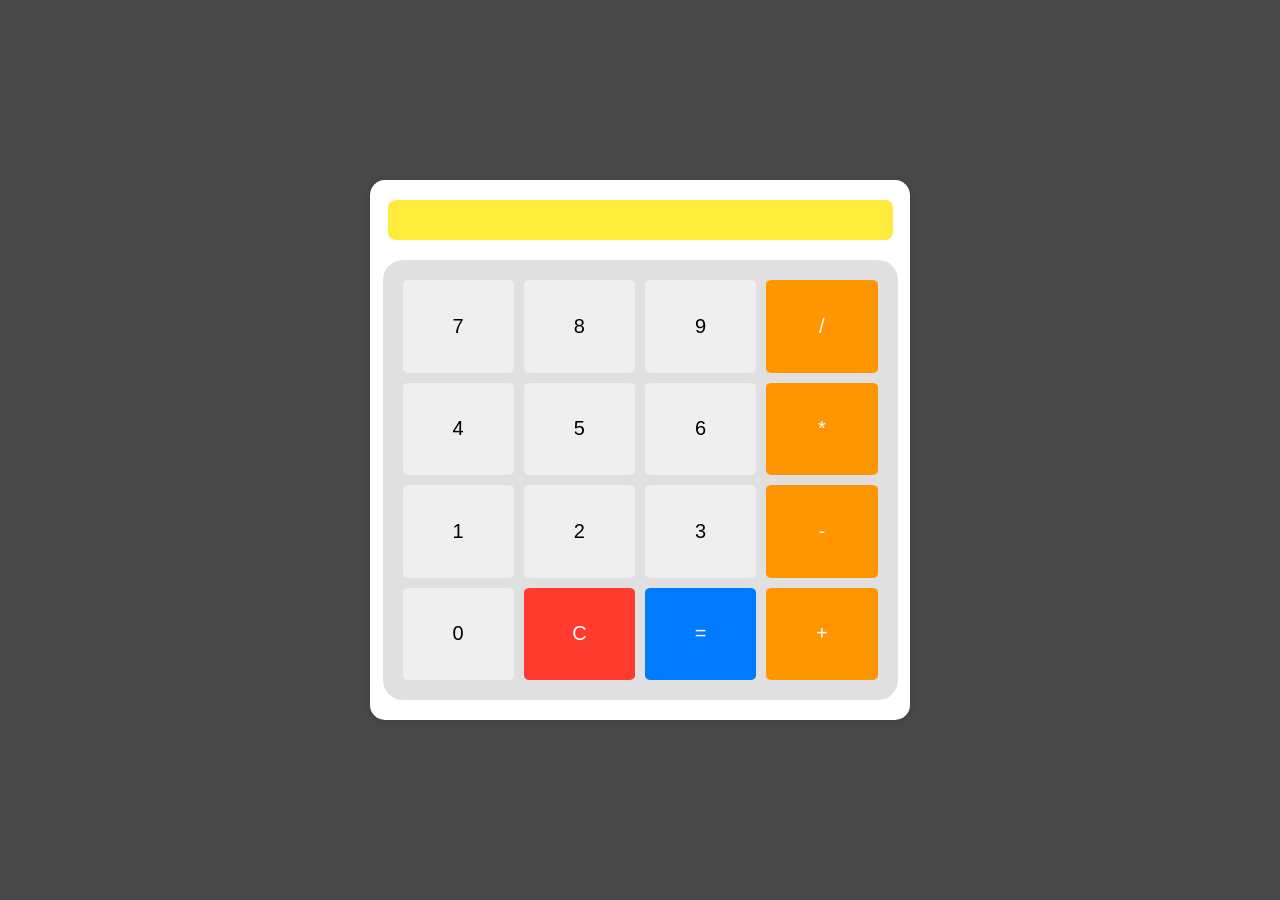
==== commit 414183d4: "Add files via upload" ====
--- a/index.html
+++ b/index.html
@@ -1,687 +1,37 @@
-<!DOCTYPE html PUBLIC "-//W3C//DTD HTML 4.01 Transitional//EN">
-<html><head>
-  <meta content="text/html; charset=ISO-8859-1" http-equiv="content-type">
-  <title>GNU Make Standard Library</title></head>
-
-<body>
-<h1>GNU Make Standard Library</h1>
-The GNU Make Standard Library (GMSL) is a collection of functions
-implemented using native GNU Make functionality that provide list and
-string manipulation, integer arithmetic, associative arrays, stacks,
-and debugging facilities.&nbsp; The GMSL is released under the BSD License.<br>
-<br>
-<a href="http://sourceforge.net/projects/gmsl/">[Project Page]</a> <a href="http://sourceforge.net/project/showfiles.php?group_id=129887">[Download]</a>
-<a href="http://sourceforge.net/forum/forum.php?forum_id=443916">[Discussion
-Forum]</a><br>
-<h2>Using GMSL</h2>
-The two files needed are <span style="font-family: monospace;">gmsl</span>
-and <span style="font-family: monospace;">__gmsl</span>.&nbsp; To
-include the GMSL in your Makefile do<br>
-<pre style="margin-left: 40px;">include gmsl</pre>
-<span style="font-family: monospace;">gmsl</span> automatically includes<span style="font-family: monospace;"> __gmsl</span>.&nbsp; To check that
-you have the right version of <span style="font-family: monospace;">gmsl</span>
-use the <span style="font-family: monospace;">gmsl_compatible</span>
-function (see
-below). The current version is <span style="font-family: monospace;">1
-0 11</span>.<br>
-<br>
-The GMSL package also includes a test suite for GMSL.&nbsp; Just run <span style="font-family: monospace;">make -f gmsl-tests</span>.<br>
-<h2>Logical Operators</h2>GMSL has boolean $(true) (a non-empty string)
-and $(false) (an empty string).&nbsp; The following operators can be
-used with those variables.<br>
-<br>
-<hr style="width: 100%; height: 2px;"><span style="font-weight: bold;">not</span><br>
-
-<br>
-
-<span style="font-family: monospace;">Arguments: A boolean value</span><br style="font-family: monospace;">
-
-<span style="font-family: monospace;">Returns:&nbsp;&nbsp; Returns $(true) if the boolean is $(false) and vice versa</span><br style="font-family: monospace;">
-
-<hr style="width: 100%; height: 2px; font-family: monospace;"><span style="font-weight: bold;"></span><span style="font-weight: bold;">and</span><br>
-<br>
-<span style="font-family: monospace;">Arguments: Two boolean values</span><br style="font-family: monospace;">
-<span style="font-family: monospace;">Returns:&nbsp;&nbsp; Returns $(true) if both of the booleans are true</span><br style="font-family: monospace;">
-<hr style="width: 100%; height: 2px; font-family: monospace;"><span style="font-weight: bold;">or</span><br>
-<br>
-<span style="font-family: monospace;">Arguments: Two boolean values</span><br style="font-family: monospace;">
-<span style="font-family: monospace;">Returns:&nbsp;&nbsp; Returns $(true) if either of the booleans is true</span><br style="font-family: monospace;">
-<hr style="width: 100%; height: 2px; font-family: monospace;"><span style="font-weight: bold;">xor</span><br style="font-weight: bold;">
-<br>
-<span style="font-family: monospace;">Arguments: Two boolean values</span><br style="font-family: monospace;">
-<span style="font-family: monospace;">Returns:&nbsp;&nbsp; Returns $(true) if exactly one of the booleans is true</span><br style="font-family: monospace;">
-<hr style="width: 100%; height: 2px; font-family: monospace;"><span style="font-weight: bold;">nand</span><br>
-<br>
-<span style="font-family: monospace;">Arguments: Two boolean values</span><br style="font-family: monospace;">
-<span style="font-family: monospace;">Returns:&nbsp;&nbsp; Returns value of 'not and'</span><br style="font-family: monospace;">
-<hr style="width: 100%; height: 2px; font-family: monospace;"><span style="font-weight: bold;">nor</span><br>
-<br>
-<span style="font-family: monospace;">Arguments: Two boolean values</span><br style="font-family: monospace;">
-<span style="font-family: monospace;">Returns:&nbsp;&nbsp; Returns value of 'not or'</span><br style="font-family: monospace;">
-<hr style="width: 100%; height: 2px; font-family: monospace;"><span style="font-weight: bold;">xnor</span><br>
-<br>
-<span style="font-family: monospace;">Arguments: Two boolean values</span><br style="font-family: monospace;">
-<span style="font-family: monospace;">Returns:&nbsp;&nbsp; Returns value of 'not xor'</span><br style="font-family: monospace;">
-<hr style="width: 100%; height: 2px; font-family: monospace;">
-<h2>List Manipulation Functions</h2>
-&nbsp;A list is a string of characters; the list separator is a space.<br>
-
-<br>
-<hr style="width: 100%; height: 2px;"><b>first</b><br>
-<br>
-<span style="font-family: monospace;">Arguments: 1: A list<br>
-Returns:&nbsp;&nbsp;&nbsp;Returns the first element of a list<br>
-</span>
-<hr><b>last</b><br>
-<br>
-<span style="font-family: monospace;">Arguments: 1: A list<br>
-Returns:&nbsp;&nbsp;&nbsp;Returns the last element of a list<br>
-</span>
-<hr><b>rest</b><br>
-<br>
-<span style="font-family: monospace;">Arguments: 1: A list<br>
-Returns:&nbsp;&nbsp;&nbsp;Returns the list with the first element
-removed<br>
-</span>
-<hr><b>chop</b><br>
-<br>
-<span style="font-family: monospace;">Arguments: 1: A list<br>
-Returns:&nbsp;&nbsp;&nbsp;Returns the list with the last element removed<br>
-</span>
-<hr><b>map</b><br>
-<br>
-<span style="font-family: monospace;">Arguments: 1: Name of function to
-$(call) for each element of list<br>
-&nbsp;&nbsp;&nbsp;&nbsp;&nbsp;&nbsp;&nbsp;&nbsp;&nbsp;&nbsp; 2: List to
-iterate over calling the function in 1<br>
-Returns:&nbsp;&nbsp;&nbsp;The list after calling the function on each
-element<br>
-</span>
-<hr><b>pairmap</b><br>
-<br>
-<span style="font-family: monospace;">Arguments: 1: Name of function to
-$(call) for each pair of elements<br>
-&nbsp;&nbsp;&nbsp;&nbsp;&nbsp;&nbsp;&nbsp;&nbsp;&nbsp;&nbsp; 2: List to
-iterate over calling the function in 1<br>
-&nbsp;&nbsp;&nbsp;&nbsp;&nbsp;&nbsp;&nbsp;&nbsp;&nbsp;&nbsp; 3: Second
-list to iterate over calling the function in 1<br>
-Returns:&nbsp;&nbsp;&nbsp;The list after calling the function on each
-pair of elements<br>
-</span>
-<hr><b>leq</b><br>
-<br>
-<span style="font-family: monospace;">Arguments: 1: A list to compare
-against...<br>
-&nbsp;&nbsp;&nbsp;&nbsp;&nbsp;&nbsp;&nbsp;&nbsp;&nbsp;&nbsp; 2: ...this
-list<br>
-Returns:&nbsp;&nbsp;&nbsp;Returns $(true) if the two lists are identical<br>
-</span>
-<hr><b>lne</b><br>
-<br>
-<span style="font-family: monospace;">Arguments: 1: A list to compare
-against...<br>
-&nbsp;&nbsp;&nbsp;&nbsp;&nbsp;&nbsp;&nbsp;&nbsp;&nbsp;&nbsp; 2: ...this
-list<br>
-Returns:&nbsp;&nbsp;&nbsp;Returns $(true) if the two lists are different<br>
-</span>
-<hr><b>reverse</b><br>
-<br>
-<span style="font-family: monospace;">Arguments: 1: A list to reverse<br>
-Returns:&nbsp;&nbsp;&nbsp;The list with its elements in reverse order<br>
-</span>
-<hr><b>uniq</b><br>
-<br>
-<span style="font-family: monospace;">Arguments: 1: A list to deduplicate<br>
-Returns:&nbsp;&nbsp;&nbsp;The list with elements in order without duplicates<br>
-</span>
-<hr><b>length</b><br>
-<br>
-<span style="font-family: monospace;">Arguments: 1: A list<br>
-Returns:&nbsp;&nbsp;&nbsp;The number of elements in the list<br>
-</span>
-<hr style="width: 100%; height: 2px;"><span style="font-family: monospace;"></span>
-<h2>String Manipulation Functions</h2>
-A string is any sequence of characters.<br>
-<br>
-<hr style="width: 100%; height: 2px;"><b>seq</b><br>
-<br>
-<span style="font-family: monospace;">Arguments: 1: A string to compare
-against...<br>
-&nbsp;&nbsp;&nbsp;&nbsp;&nbsp;&nbsp;&nbsp;&nbsp;&nbsp;&nbsp; 2: ...this
-string<br>
-Returns:&nbsp;&nbsp;&nbsp;Returns $(true) if the two strings are
-identical<br>
-</span>
-<hr><b>sne</b><br>
-<br>
-<span style="font-family: monospace;">Arguments: 1: A string to compare
-against...<br>
-&nbsp;&nbsp;&nbsp;&nbsp;&nbsp;&nbsp;&nbsp;&nbsp;&nbsp;&nbsp; 2: ...this
-string<br>
-Returns:&nbsp;&nbsp;&nbsp;Returns $(true) if the two strings are not
-the same<br>
-</span>
-<hr><b>strlen</b><br>
-<br>
-<span style="font-family: monospace;">Arguments: 1: A string<br>
-Returns:&nbsp;&nbsp;&nbsp;Returns the length of the string<br>
-</span>
-<hr><b>substr</b><br>
-<br>
-<span style="font-family: monospace;">Arguments: 1: A string<br>
-&nbsp;&nbsp;&nbsp;&nbsp;&nbsp;&nbsp;&nbsp;&nbsp;&nbsp;&nbsp; 2: Start offset (first character is 1)<br>
-&nbsp;&nbsp;&nbsp;&nbsp;&nbsp;&nbsp;&nbsp;&nbsp;&nbsp;&nbsp; 3: Ending offset (inclusive)<br>Returns:&nbsp;&nbsp;&nbsp;Returns a substring<br>
-</span>
-<hr><b>split</b><br>
-<br>
-<span style="font-family: monospace;">Arguments: 1: The character to
-split on<br>
-&nbsp;&nbsp;&nbsp;&nbsp;&nbsp;&nbsp;&nbsp;&nbsp;&nbsp;&nbsp; 2: A
-string to split<br>
-Returns:&nbsp;&nbsp;&nbsp;Splits a string into a list separated by
-spaces at the split<br>
-&nbsp;&nbsp;&nbsp;&nbsp;&nbsp;&nbsp;&nbsp;&nbsp;&nbsp;&nbsp; character
-in the first argument<br>
-</span>
-<hr><b>merge</b><br>
-<br>
-<span style="font-family: monospace;">Arguments: 1: The character to
-put between fields<br>
-&nbsp;&nbsp;&nbsp;&nbsp;&nbsp;&nbsp;&nbsp;&nbsp;&nbsp;&nbsp; 2: A list
-to merge into a string<br>
-Returns:&nbsp;&nbsp;&nbsp;Merges a list into a single string, list
-elements are separated<br>
-&nbsp;&nbsp;&nbsp;&nbsp;&nbsp;&nbsp;&nbsp;&nbsp;&nbsp;&nbsp; by the
-character in the first argument<br>
-</span>
-<hr><b>tr</b><br>
-<br>
-<span style="font-family: monospace;">Arguments: 1: The list of
-characters to translate from <br>
-&nbsp;&nbsp;&nbsp;&nbsp;&nbsp;&nbsp;&nbsp;&nbsp;&nbsp;&nbsp; 2: The
-list of characters to translate to<br>
-&nbsp;&nbsp;&nbsp;&nbsp;&nbsp;&nbsp;&nbsp;&nbsp;&nbsp;&nbsp; 3: The
-text to translate<br>
-Returns:&nbsp;&nbsp;&nbsp;Returns the text after translating characters<br>
-</span>
-<hr><b>uc</b><br>
-<br>
-<span style="font-family: monospace;">Arguments: 1: Text to upper case<br>
-Returns:&nbsp;&nbsp;&nbsp;Returns the text in upper case<br>
-</span>
-<hr><b>lc</b><br>
-<br>
-<span style="font-family: monospace;">Arguments: 1: Text to lower case<br>
-Returns:&nbsp;&nbsp;&nbsp;Returns the text in lower case<br>
-</span>
-<hr style="width: 100%; height: 2px;"><span style="font-family: monospace;"></span>
-<h2>Set Manipulation Functions</h2>
-Sets are represented by sorted, deduplicated lists.  To create a set
-from a list use <span style="font-family:
-monospace;">set_create</span>, or start with the <span
-style="font-family: monospace;">empty_set</span> and <span
-style="font-family: monospace;">set_insert</span> individual elements.
-The empty set is defined as <span style="font-family:
-monospace;">empty_set</span>.<p>
-
-<hr><b>set_create</b><br>
-<br>
-<span style="font-family: monospace;">Arguments: 1: A list of set elements<br>
-Returns:&nbsp;&nbsp;&nbsp;Returns the newly created set<br>
-</span>
-
-<hr><b>set_insert</b><br>
-<br>
-<span style="font-family: monospace;">Arguments: 1: A single element to add to a set<br>
-&nbsp;&nbsp;&nbsp;&nbsp;&nbsp;&nbsp;&nbsp;&nbsp;&nbsp;&nbsp;&nbsp;2: A set<br>
-Returns:&nbsp;&nbsp;&nbsp;Returns the set with the element added<br>
-</span>
-
-<hr><b>set_remove</b><br>
-<br>
-<span style="font-family: monospace;">Arguments: 1: A single element to remove from a set<br>
-&nbsp;&nbsp;&nbsp;&nbsp;&nbsp;&nbsp;&nbsp;&nbsp;&nbsp;&nbsp;&nbsp;2: A set<br>
-Returns:&nbsp;&nbsp;&nbsp;Returns the set with the element removed<br>
-</span>
-
-<hr><b>set_is_member</b><br>
-<br>
-<span style="font-family: monospace;">Arguments: 1: A single element<br>
-&nbsp;&nbsp;&nbsp;&nbsp;&nbsp;&nbsp;&nbsp;&nbsp;&nbsp;&nbsp;&nbsp;2: A set<br>
-Returns:&nbsp;&nbsp;&nbsp;Returns $(true) if the element is in the set<br>
-</span>
-
-<hr><b>set_union</b><br>
-<br>
-<span style="font-family: monospace;">Arguments: 1: A set<br>
-&nbsp;&nbsp;&nbsp;&nbsp;&nbsp;&nbsp;&nbsp;&nbsp;&nbsp;&nbsp;&nbsp;2: Another set<br>
-Returns:&nbsp;&nbsp;&nbsp;Returns the union of the two sets<br>
-</span>
-
-<hr><b>set_intersection</b><br>
-<br>
-<span style="font-family: monospace;">Arguments: 1: A set<br>
-&nbsp;&nbsp;&nbsp;&nbsp;&nbsp;&nbsp;&nbsp;&nbsp;&nbsp;&nbsp;&nbsp;2: Another set<br>
-Returns:&nbsp;&nbsp;&nbsp;Returns the intersection of the two sets<br>
-</span>
-
-<hr><b>set_is_subset</b><br>
-<br>
-<span style="font-family: monospace;">Arguments: 1: A set<br>
-&nbsp;&nbsp;&nbsp;&nbsp;&nbsp;&nbsp;&nbsp;&nbsp;&nbsp;&nbsp;&nbsp;2: Another set<br>
-Returns:&nbsp;&nbsp;&nbsp;Returns $(true) if the first set is a subset of the second<br>
-</span>
-
-<hr><b>set_equal</b><br>
-<br>
-<span style="font-family: monospace;">Arguments: 1: A set<br>
-&nbsp;&nbsp;&nbsp;&nbsp;&nbsp;&nbsp;&nbsp;&nbsp;&nbsp;&nbsp;&nbsp;2: Another set<br>
-Returns:&nbsp;&nbsp;&nbsp;Returns $(true) if the two sets are identical<br>
-</span>
-
-<hr style="width: 100%; height: 2px;"><span style="font-family: monospace;"></span>
-<h2>Integer Arithmetic Functions</h2>
-Integers are represented by lists with the equivalent number of
-x's.&nbsp; For example the number 4 is x x x x.&nbsp; The maximum
-integer that the library can handle as <span style="font-style: italic;">input</span> (i.e. as the argument to a
-call to <span style="font-family: monospace;">int_encode</span>) is
-65536. There is no limit on integer size for internal computations or
-output.<br>
-<br>
-The arithmetic library functions come in two forms: one form of each
-function takes integers as arguments and the other form takes the
-encoded form (x's created by a call to <span style="font-family: monospace;">int_encode</span>).&nbsp; For example,
-there are two plus functions: <span style="font-family: monospace;">plus</span>
-(called with integer arguments and returns an integer) and <span style="font-family: monospace;">int_plus</span> (called with encoded
-arguments and returns an encoded result).<br>
-<br>
-<span style="font-family: monospace;">plus</span> will be slower than <span style="font-family: monospace;">int_plus</span> because its arguments
-and result have to be translated between the x's format and
-integers.&nbsp; If doing a complex calculation use the <span style="font-family: monospace;">int_*</span> forms with a single
-encoding of inputs and single decoding of the output.&nbsp; For simple
-calculations the direct forms can be used.<br>
-<br>
-<hr style="width: 100%; height: 2px;"><b>int_decode</b><br>
-<br>
-<span style="font-family: monospace;">Arguments: 1: A number of x's
-representation<br>
-Returns:&nbsp;&nbsp;&nbsp;Returns the integer for human consumption
-that is represented<br>
-&nbsp;&nbsp;&nbsp;&nbsp;&nbsp;&nbsp;&nbsp;&nbsp;&nbsp;&nbsp; by the
-string of x's<br>
-</span>
-<hr><b>int_encode</b><br>
-<br>
-<span style="font-family: monospace;">Arguments: 1: A number in
-human-readable integer form<br>
-Returns:&nbsp;&nbsp;&nbsp;Returns the integer encoded as a string of x's<br>
-</span>
-<hr><b>int_plus</b><br>
-<br>
-<span style="font-family: monospace;">Arguments: 1: A number in x's
-representation<br>
-&nbsp;&nbsp;&nbsp;&nbsp;&nbsp;&nbsp;&nbsp;&nbsp;&nbsp;&nbsp; 2: Another
-number in x's represntation<br>
-Returns:&nbsp;&nbsp;&nbsp;Returns the sum of the two numbers in x's
-representation<br>
-</span>
-<hr><b>plus (wrapped version of int_plus)</b><br>
-<br>
-<span style="font-family: monospace;">Arguments: 1: An integer<br>
-&nbsp;&nbsp;&nbsp;&nbsp;&nbsp;&nbsp;&nbsp;&nbsp;&nbsp;&nbsp; 2: Another
-integer<br>
-Returns:&nbsp;&nbsp;&nbsp;Returns the sum of the two integers<br>
-</span>
-<hr><b>int_subtract</b><br>
-<br>
-<span style="font-family: monospace;">Arguments: 1: A number in x's
-representation<br>
-&nbsp;&nbsp;&nbsp;&nbsp;&nbsp;&nbsp;&nbsp;&nbsp;&nbsp;&nbsp; 2: Another
-number in x's represntation<br>
-Returns:&nbsp;&nbsp;&nbsp;Returns the difference of the two numbers in
-x's representation,<br>
-&nbsp;&nbsp;&nbsp;&nbsp;&nbsp;&nbsp;&nbsp;&nbsp;&nbsp;&nbsp; or outputs
-an error on a numeric underflow<br>
-</span>
-<hr><b>subtract (wrapped version of int_subtract)</b><br>
-<br>
-<span style="font-family: monospace;">Arguments: 1: An integer<br>
-&nbsp;&nbsp;&nbsp;&nbsp;&nbsp;&nbsp;&nbsp;&nbsp;&nbsp;&nbsp; 2: Another
-integer<br>
-Returns:&nbsp;&nbsp;&nbsp;Returns the difference of the two integers,<br>
-&nbsp;&nbsp;&nbsp;&nbsp;&nbsp;&nbsp;&nbsp;&nbsp;&nbsp;&nbsp; or outputs
-an error on a numeric underflow<br>
-</span>
-<hr><b>int_multiply</b><br>
-<br>
-<span style="font-family: monospace;">Arguments: 1: A number in x's
-representation<br>
-&nbsp;&nbsp;&nbsp;&nbsp;&nbsp;&nbsp;&nbsp;&nbsp;&nbsp;&nbsp; 2: Another
-number in x's represntation<br>
-Returns:&nbsp;&nbsp;&nbsp;Returns the product of the two numbers in x's
-representation<br>
-</span>
-<hr><b>multiply (wrapped version of int_multiply)</b><br>
-<br>
-<span style="font-family: monospace;">Arguments: 1: An integer<br>
-&nbsp;&nbsp;&nbsp;&nbsp;&nbsp;&nbsp;&nbsp;&nbsp;&nbsp;&nbsp; 2: Another
-integer<br>
-Returns:&nbsp;&nbsp;&nbsp;Returns the product of the two integers<br>
-</span>
-<hr><b>int_divide</b><br>
-<br>
-<span style="font-family: monospace;">Arguments: 1: A number in x's
-representation<br>
-&nbsp;&nbsp;&nbsp;&nbsp;&nbsp;&nbsp;&nbsp;&nbsp;&nbsp;&nbsp; 2: Another
-number in x's represntation<br>
-Returns:&nbsp;&nbsp;&nbsp;Returns the result of integer division of
-argument 1 divided<br>
-&nbsp;&nbsp;&nbsp;&nbsp;&nbsp;&nbsp;&nbsp;&nbsp;&nbsp;&nbsp; by
-argument 2 in x's representation<br>
-</span>
-<hr><b>divide (wrapped version of int_divide)</b><br>
-<br>
-<span style="font-family: monospace;">Arguments: 1: An integer<br>
-&nbsp;&nbsp;&nbsp;&nbsp;&nbsp;&nbsp;&nbsp;&nbsp;&nbsp;&nbsp; 2: Another
-integer<br>
-Returns:&nbsp;&nbsp;&nbsp;Returns the integer division of the first
-argument by the second<br>
-</span>
-<hr><b>int_max, int_min</b><br>
-<br>
-<span style="font-family: monospace;">Arguments: 1: A number in x's
-representation<br>
-&nbsp;&nbsp;&nbsp;&nbsp;&nbsp;&nbsp;&nbsp;&nbsp;&nbsp;&nbsp; 2: Another
-number in x's represntation<br>
-Returns:&nbsp;&nbsp;&nbsp;Returns the maximum or minimum of its
-arguments in x's<br>
-&nbsp;&nbsp;&nbsp;&nbsp;&nbsp;&nbsp;&nbsp;&nbsp;&nbsp;&nbsp;
-representation<br>
-</span>
-<hr><b>max, min</b><br>
-<br>
-<span style="font-family: monospace;">Arguments: 1: An integer<br>
-&nbsp;&nbsp;&nbsp;&nbsp;&nbsp;&nbsp;&nbsp;&nbsp;&nbsp;&nbsp; 2: Another
-integer<br>
-Returns:&nbsp;&nbsp;&nbsp;Returns the maximum or minimum of its integer
-arguments<br>
-</span>
-<hr><b>int_gt, int_gte, int_lt, int_lte, int_eq, int_ne</b><br>
-<br>
-<span style="font-family: monospace;">Arguments: Two x's representation
-numbers to be compared<br>
-Returns:&nbsp;&nbsp;&nbsp;$(true) or $(false)<br>
-<br>
-int_gt First argument greater than second argument<br>
-int_gte First argument greater than or equal to second argument<br>
-int_lt First argument less than second argument <br>
-int_lte First argument less than or equal to second argument<br>
-int_eq First argument is numerically equal to the second argument<br>
-int_ne First argument is not numerically equal to the second argument<br>
-</span>
-<hr><b>gt, gte, lt, lte, eq, ne</b><br>
-<br>
-<span style="font-family: monospace;">Arguments: Two integers to be
-compared<br>
-Returns:&nbsp;&nbsp;&nbsp;$(true) or $(false)<br>
-<br>
-gt First argument greater than second argument<br>
-gte First argument greater than or equal to second argument<br>
-lt First argument less than second argument <br>
-lte First argument less than or equal to second argument<br>
-eq First argument is numerically equal to the second argument<br>
-ne First argument is not numerically equal to the second argument<br>
-</span>
-increment adds 1 to its argument, decrement subtracts 1. Note that<br>
-decrement does not range check and hence will not underflow, but<br>
-will incorrectly say that 0 - 1 = 0<br>
-<hr><b>int_inc</b><br>
-<br>
-<span style="font-family: monospace;">Arguments: 1: A number in x's
-representation<br>
-Returns:&nbsp;&nbsp;&nbsp;The number incremented by 1 in x's
-representation<br>
-</span>
-<hr><b>inc</b><br>
-<br>
-<span style="font-family: monospace;">Arguments: 1: An integer<br>
-Returns:&nbsp;&nbsp;&nbsp;The argument incremented by 1<br>
-</span>
-<hr><b>int_dec</b><br>
-<br>
-<span style="font-family: monospace;">Arguments: 1: A number in x's
-representation<br>
-Returns:&nbsp;&nbsp;&nbsp;The number decremented by 1 in x's
-representation<br>
-</span>
-<hr><b>dec</b><br>
-<br>
-<span style="font-family: monospace;">Arguments: 1: An integer<br>
-Returns:&nbsp;&nbsp;&nbsp;The argument decremented by 1<br>
-</span>
-<hr><b>int_double</b><br>
-<br>
-<span style="font-family: monospace;">Arguments: 1: A number in x's
-representation<br>
-Returns:&nbsp;&nbsp;&nbsp;The number doubled (i.e. * 2) and returned in
-x's representation<br>
-</span>
-<hr><b>double</b><br>
-<br>
-<span style="font-family: monospace;">Arguments: 1: An integer<br>
-Returns:&nbsp;&nbsp;&nbsp;The integer times 2<br>
-</span>
-<hr><b>int_halve</b><br>
-<br>
-<span style="font-family: monospace;">Arguments: 1: A number in x's
-representation<br>
-Returns:&nbsp;&nbsp;&nbsp;The number halved (i.e. / 2) and returned in
-x's representation<br>
-</span>
-<hr><b>halve</b><br>
-<br>
-<span style="font-family: monospace;">Arguments: 1: An integer<br>
-Returns:&nbsp;&nbsp;&nbsp;The integer divided by 2<br>
-</span>
-<hr style="width: 100%; height: 2px;"><span style="font-family: monospace;"></span>
-<h2>Associative Arrays</h2>
-An associate array maps a key value (a string with no spaces in it) to
-a single value (any string).&nbsp;&nbsp;&nbsp; <br>
-<b><br>
-</b>
-<hr style="width: 100%; height: 2px;"><b>set</b><br>
-<br>
-<span style="font-family: monospace;">Arguments: 1: Name of associative
-array<br>
-&nbsp;&nbsp;&nbsp;&nbsp;&nbsp;&nbsp;&nbsp;&nbsp;&nbsp;&nbsp; 2: The key
-value to associate<br>
-&nbsp;&nbsp;&nbsp;&nbsp;&nbsp;&nbsp;&nbsp;&nbsp;&nbsp;&nbsp; 3: The
-value associated with the key<br>
-Returns:&nbsp;&nbsp;&nbsp;None<br>
-</span>
-<hr><b>get</b><br>
-<br>
-<span style="font-family: monospace;">Arguments: 1: Name of associative
-array<br>
-&nbsp;&nbsp;&nbsp;&nbsp;&nbsp;&nbsp;&nbsp;&nbsp;&nbsp;&nbsp; 2: The key
-to retrieve<br>
-Returns:&nbsp;&nbsp;&nbsp;The value stored in the array for that key<br>
-</span>
-<hr><b>keys</b><br>
-<br>
-<span style="font-family: monospace;">Arguments: 1: Name of associative
-array<br>
-Returns:&nbsp;&nbsp;&nbsp;Returns a list of all defined keys in the
-array<br>
-</span>
-<hr><b>defined</b><br>
-<br>
-<span style="font-family: monospace;">Arguments: 1: Name of associative
-array<br>
-&nbsp;&nbsp;&nbsp;&nbsp;&nbsp;&nbsp;&nbsp;&nbsp;&nbsp;&nbsp; 2: The key
-to test<br>
-Returns:&nbsp;&nbsp;&nbsp;Returns true if the key is defined (i.e. not
-empty)<br>
-</span>
-<hr style="width: 100%; height: 2px;"><span style="font-family: monospace;"></span>
-<h2>Named Stacks</h2>
-A stack is an ordered list of strings (with no spaces in them).<br>
-<br>
-<hr style="width: 100%; height: 2px;"><b>push</b><br>
-<br>
-<span style="font-family: monospace;">Arguments: 1: Name of stack<br>
-&nbsp;&nbsp;&nbsp;&nbsp;&nbsp;&nbsp;&nbsp;&nbsp;&nbsp;&nbsp; 2: Value
-to push onto the top of the stack (must not contain<br>
-&nbsp;&nbsp;&nbsp;&nbsp;&nbsp;&nbsp;&nbsp;&nbsp;&nbsp;&nbsp; a space)<br>
-Returns:&nbsp;&nbsp;&nbsp;None<br>
-</span>
-<hr><b>pop</b><br>
-<br>
-<span style="font-family: monospace;">Arguments: 1: Name of stack<br>
-Returns:&nbsp;&nbsp;&nbsp;Top element from the stack after removing it<br>
-</span>
-<hr><b>peek</b><br>
-<br>
-<span style="font-family: monospace;">Arguments: 1: Name of stack<br>
-Returns:&nbsp;&nbsp;&nbsp;Top element from the stack without removing it<br>
-</span>
-<hr><b>depth</b><br>
-<br>
-<span style="font-family: monospace;">Arguments: 1: Name of stack<br>
-Returns:&nbsp;&nbsp;&nbsp;Number of items on the stack<br>
-</span>
-<hr style="width: 100%; height: 2px;"><span style="font-family: monospace;"></span>
-<h2>Miscellaneous and Debugging Facilities</h2>
-GMSL defines the following constants; all are accessed as normal GNU
-Make variables by wrapping them in <span style="font-family: monospace;">$()</span> or <span style="font-family: monospace;">${}</span>.<br>
-<br>
-<table style="text-align: left;" border="1" cellpadding="2" cellspacing="2">
-  <tbody>
-    <tr>
-      <td><span style="font-style: italic;">Constant</span><br>
-      </td>
-      <td><span style="font-style: italic;">Value</span><br>
-      </td>
-      <td><span style="font-style: italic;">Purpose</span><br>
-      </td>
-    </tr>
-    <tr>
-      <td><span style="font-family: monospace;">true</span><br>
-      </td>
-      <td><span style="font-family: monospace;">T</span><br>
-      </td>
-      <td>Boolean for <span style="font-family: monospace;">$(if)</span>
-and return from&nbsp; GMSL functions<br>
-      </td>
-    </tr>
-    <tr>
-      <td><span style="font-family: monospace;">false</span><br>
-      </td>
-      <td><br>
-      </td>
-      <td>Boolean for <span style="font-family: monospace;">$(if)</span>
-and return from GMSL functions<br>
-      </td>
-    </tr>
-    <tr>
-      <td><span style="font-family: monospace;">gmsl_version</span><br>
-      </td>
-      <td><span style="font-family: monospace;">1 0 0</span><br>
-      </td>
-      <td>GMSL version number as list: major minor revision<br>
-      </td>
-    </tr>
-  </tbody>
-</table>
-<span style="font-weight: bold;"><br>
-gmsl_compatible</span><span style="font-family: monospace;"><br>
-<br>
-Arguments: List containing the desired library version number (maj min
-rev)<br>
-</span><span style="font-family: monospace;">Returns:&nbsp;&nbsp;
-$(true) if this version of the library is compatible<br>
-</span><span style="font-family: monospace;">&nbsp;&nbsp;&nbsp;&nbsp;&nbsp;&nbsp;&nbsp;&nbsp;&nbsp;&nbsp;
-with the requested version number, otherwise $(false)</span>
-<hr><b>gmsl-print-% (target not a function)</b><br>
-<br>
-<span style="font-family: monospace;">Arguments: The % should be
-replaced by the name of a variable that you<br>
-&nbsp;&nbsp;&nbsp;&nbsp;&nbsp;&nbsp;&nbsp;&nbsp;&nbsp;&nbsp; wish to
-print out.<br>
-Action:&nbsp;&nbsp;&nbsp; Echos the name of the variable that matches
-the % and its value.<br>
-&nbsp;&nbsp;&nbsp;&nbsp;&nbsp;&nbsp;&nbsp;&nbsp;&nbsp;&nbsp; For
-example, 'make gmsl-print-SHELL' will output the value of<br>
-&nbsp;&nbsp;&nbsp;&nbsp;&nbsp;&nbsp;&nbsp;&nbsp;&nbsp;&nbsp; the SHELL
-variable<br>
-</span>
-<hr><b>assert</b><br>
-<br>
-<span style="font-family: monospace;">Arguments: 1: A boolean that must
-be true or the assertion will fail<br>
-&nbsp;&nbsp;&nbsp;&nbsp;&nbsp;&nbsp;&nbsp;&nbsp;&nbsp;&nbsp; 2: The
-message to print with the assertion<br>
-Returns:&nbsp;&nbsp;&nbsp;None<br>
-</span>
-<hr><b>assert_exists</b><br>
-<br>
-<span style="font-family: monospace;">Arguments: 1: Name of file that
-must exist, if it is missing an assertion<br>
-&nbsp;&nbsp;&nbsp;&nbsp;&nbsp;&nbsp;&nbsp;&nbsp;&nbsp;&nbsp; will be
-generated<br>
-Returns:&nbsp;&nbsp;&nbsp;None<br>
-</span>
-<hr style="width: 100%; height: 2px;"><br>
-GMSL has a number of environment variables (or command-line overrides)
-that control various bits of functionality:<br>
-<br>
-<table style="text-align: left;" border="1" cellpadding="2" cellspacing="2">
-  <tbody>
-    <tr>
-      <td><span style="font-style: italic;">Variable</span><br>
-      </td>
-      <td><span style="font-style: italic;">Purpose</span><br>
-      </td>
-    </tr>
-    <tr>
-      <td><span style="font-family: monospace;">GMSL_NO_WARNINGS</span><br>
-      </td>
-      <td>If set prevents GMSL from outputting warning messages:
-artithmetic functions generate underflow warnings.<br>
-      </td>
-    </tr>
-    <tr>
-      <td><span style="font-family: monospace;">GMSL_NO_ERRORS</span><br>
-      </td>
-      <td>If set prevents GMSL from generating fatal errors: division
-by zero or failed assertions are fatal.<br>
-      </td>
-    </tr>
-    <tr>
-      <td><span style="font-family: monospace;">GMSL_TRACE</span><br>
-      </td>
-      <td>Enables function tracing.&nbsp; Calls to GMSL functions will
-result in name and arguments being traced.<br>
-      </td>
-    </tr>
-  </tbody>
-</table>
-<span style="font-family: monospace;"></span><br>
-<hr>
-Copyright (c) 2005-2006 <a href="http://www.jgc.org/">John Graham-Cumming</a>.<br>
-<hr style="width: 100%; height: 2px;">
-<table style="width: 100%; text-align: left;" border="0" cellpadding="2" cellspacing="2">
-  <tbody>
-    <tr>
-      <td style="width: 50%;">John Graham-Cumming's work on this
-project was sponsored by <a href="http://www.electric-cloud.com/">Electric
-Cloud, Inc</a>.<br>
-      <a href="http://www.electric-cloud.com/"><img alt="" src="http://gmsl.sf.net/ec_logo.gif" style="border: 0px solid ; width: 223px; height: 47px;"></a><br>
-      </td>
-      <td align="right">
-      <p><a href="http://sourceforge.net/"><img src="http://sourceforge.net/sflogo.php?group_id=129887&amp;type=1" alt="SourceForge.net Logo" border="0" height="31" width="88"></a></p>
-      </td>
-    </tr>
-  </tbody>
-</table>
-</body></html>
+<!DOCTYPE html>
+<html lang="en">
+<head>
+    <meta charset="UTF-8">
+    <meta name="viewport" content="width=device-width, initial-scale=1.0">
+    <title>Calculator</title>
+    <link rel="stylesheet" href="calculator.css">
+    <script src="calc.js" defer></script>
+</head>
+
+<body oncontextmenu="return false;" oncopy="return false;" oncut="return false;" onpaste="return false;">
+    <div class="calculator">
+        <input type="text" class="display" id="display" readonly>
+        <div class="buttons">
+            <button class="button" onclick="appendNumber('7')">7</button>
+            <button class="button" onclick="appendNumber('8')">8</button>
+            <button class="button" onclick="appendNumber('9')">9</button>
+            <button class="button operator" onclick="appendOperation('/')">/</button>
+            
+            <button class="button" onclick="appendNumber('4')">4</button>
+            <button class="button" onclick="appendNumber('5')">5</button>
+            <button class="button" onclick="appendNumber('6')">6</button>
+            <button class="button operator" onclick="appendOperation('*')">*</button>
+
+            <button class="button" onclick="appendNumber('1')">1</button>
+            <button class="button" onclick="appendNumber('2')">2</button>
+            <button class="button" onclick="appendNumber('3')">3</button>
+            <button class="button operator" onclick="appendOperation('-')">-</button>
+            
+            <button class="button" onclick="appendNumber('0')">0</button>
+            <button class="button clear" onclick="clearDisplay()">C</button>
+            <button class="button equal" onclick="calculate()">=</button>  
+            <button class="button operator" onclick="appendOperation('+')">+</button>
+    </div>
+    </div>
+</body>
+</html>
--- a/calculator.css
+++ b/calculator.css
@@ -0,0 +1,88 @@
+body {
+    display: flex;
+    justify-content: center;
+    align-items: center;
+    height: 100vh;
+    background-color: #484848;
+    font-family: 'Arial', sans-serif;
+    font-size: large;
+    margin: 0;
+}
+
+.display {
+     width: 485px;
+     height: 20px;
+     text-align: right;
+     font-size: 1.5rem;
+     padding: 10px;
+     margin-bottom: 20px;
+     border: none;
+     background-color: #ffeb3b;
+     border-radius: 8px;
+     color: #333;
+     font-family: 'Arial', sans-serif;
+ }
+
+.calculator {
+    background-color: #fff;
+    padding: 20px;
+    border-radius: 15px;
+    box-shadow: 0 0 10px rgba(0, 0, 0, 0.1);
+    width: 500px;
+    height: 500px;
+    display: flex;
+    flex-direction: column;
+    justify-content: center;
+    align-items: center;
+}
+
+
+.buttons {
+    display: grid;
+    grid-template-columns: repeat(4, 1fr);
+    gap: 10px;
+    padding: 20px;
+    border-radius: 20px;
+    background-color: #e0e0e0;
+    flex: 1;
+    width: 95%;
+}
+
+.button {
+    cursor: pointer;
+    font-size: 20px;
+    cursor: pointer;
+    border: none;
+    border-radius: 5%;
+}
+
+.button.operator {
+    background-color: #ff9500;
+    color: #fff;
+}
+
+.button.equal {
+    background-color: #007aff;
+    color: #fff;
+}
+
+.button:hover {
+    background-color: #d0d0d0;
+}
+
+.button.operator:hover {
+    background-color: #ff7f00;
+}
+
+.button.equal:hover {
+    background-color: #0060c0;
+}
+
+.button.clear {
+    background-color: #ff3b30;
+    color: #fff;
+}
+
+.button.clear:hover {
+    background-color: #ff1f1f;
+}
